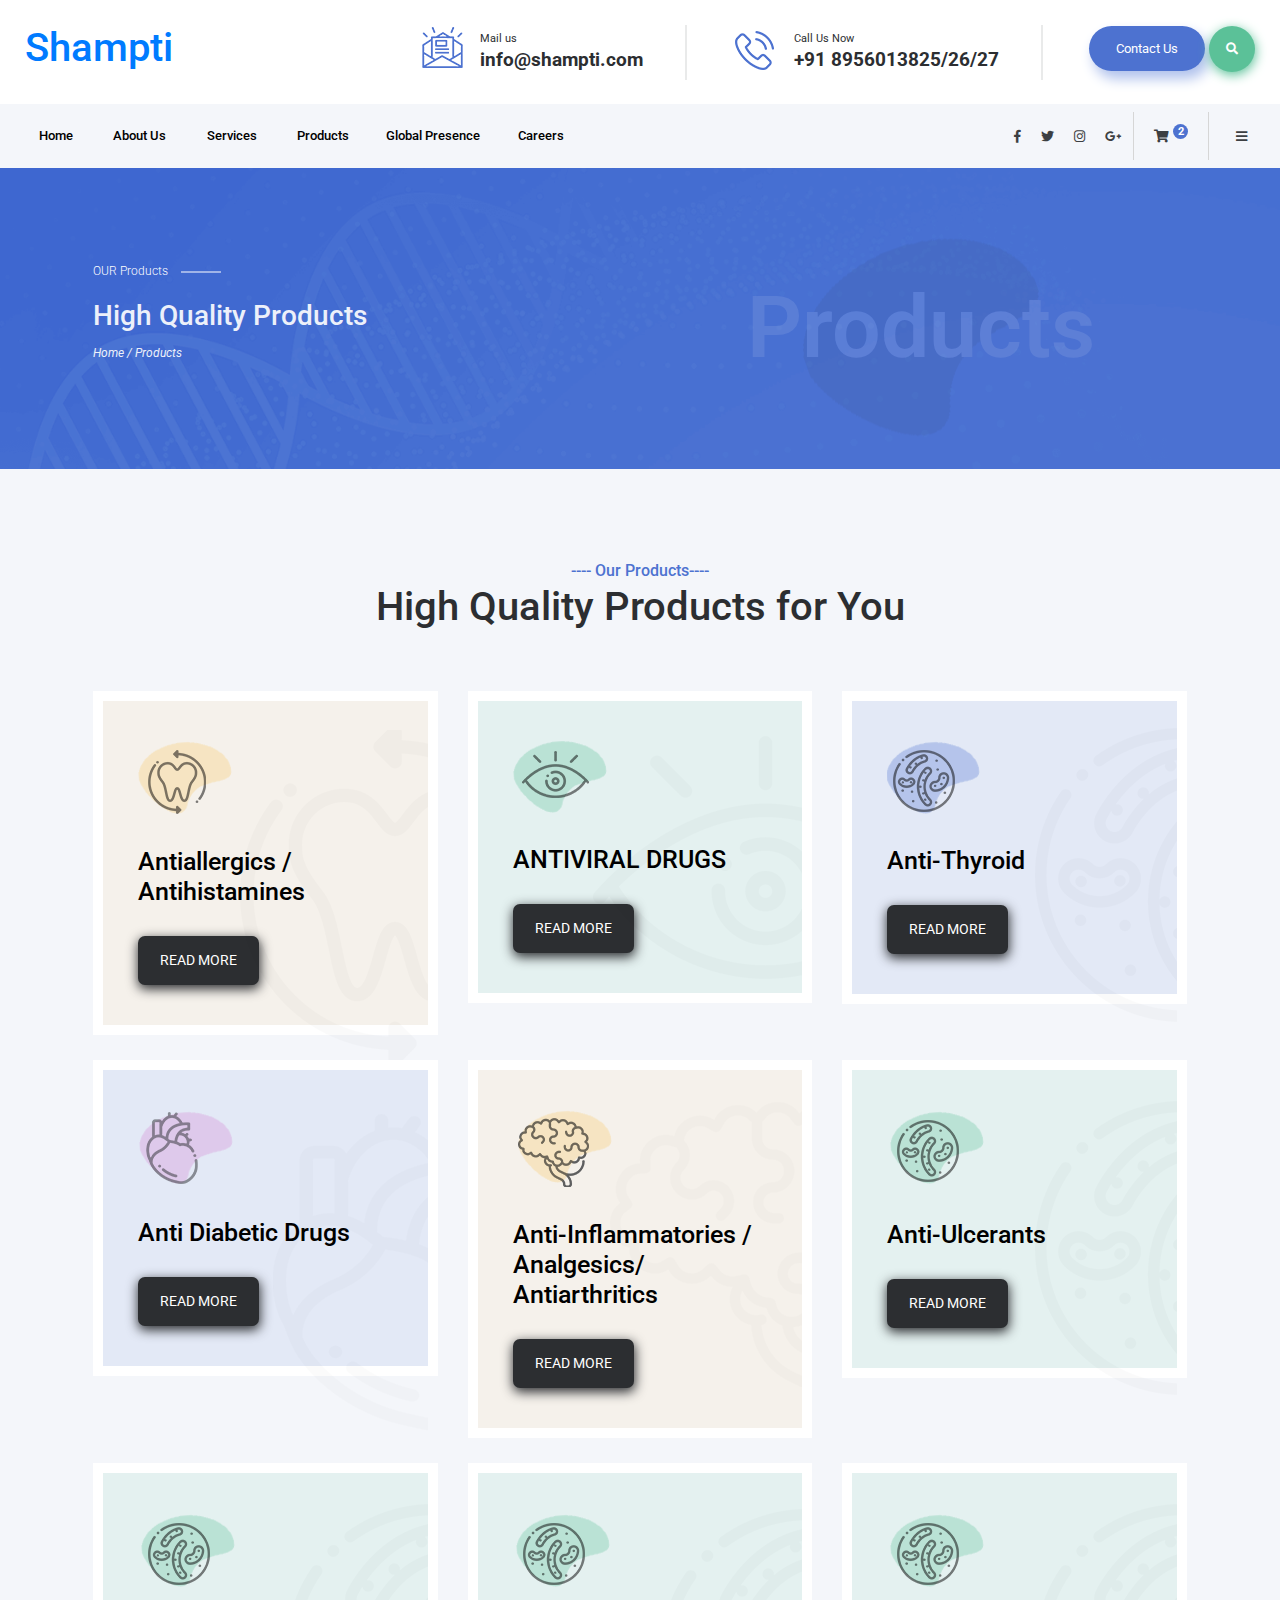
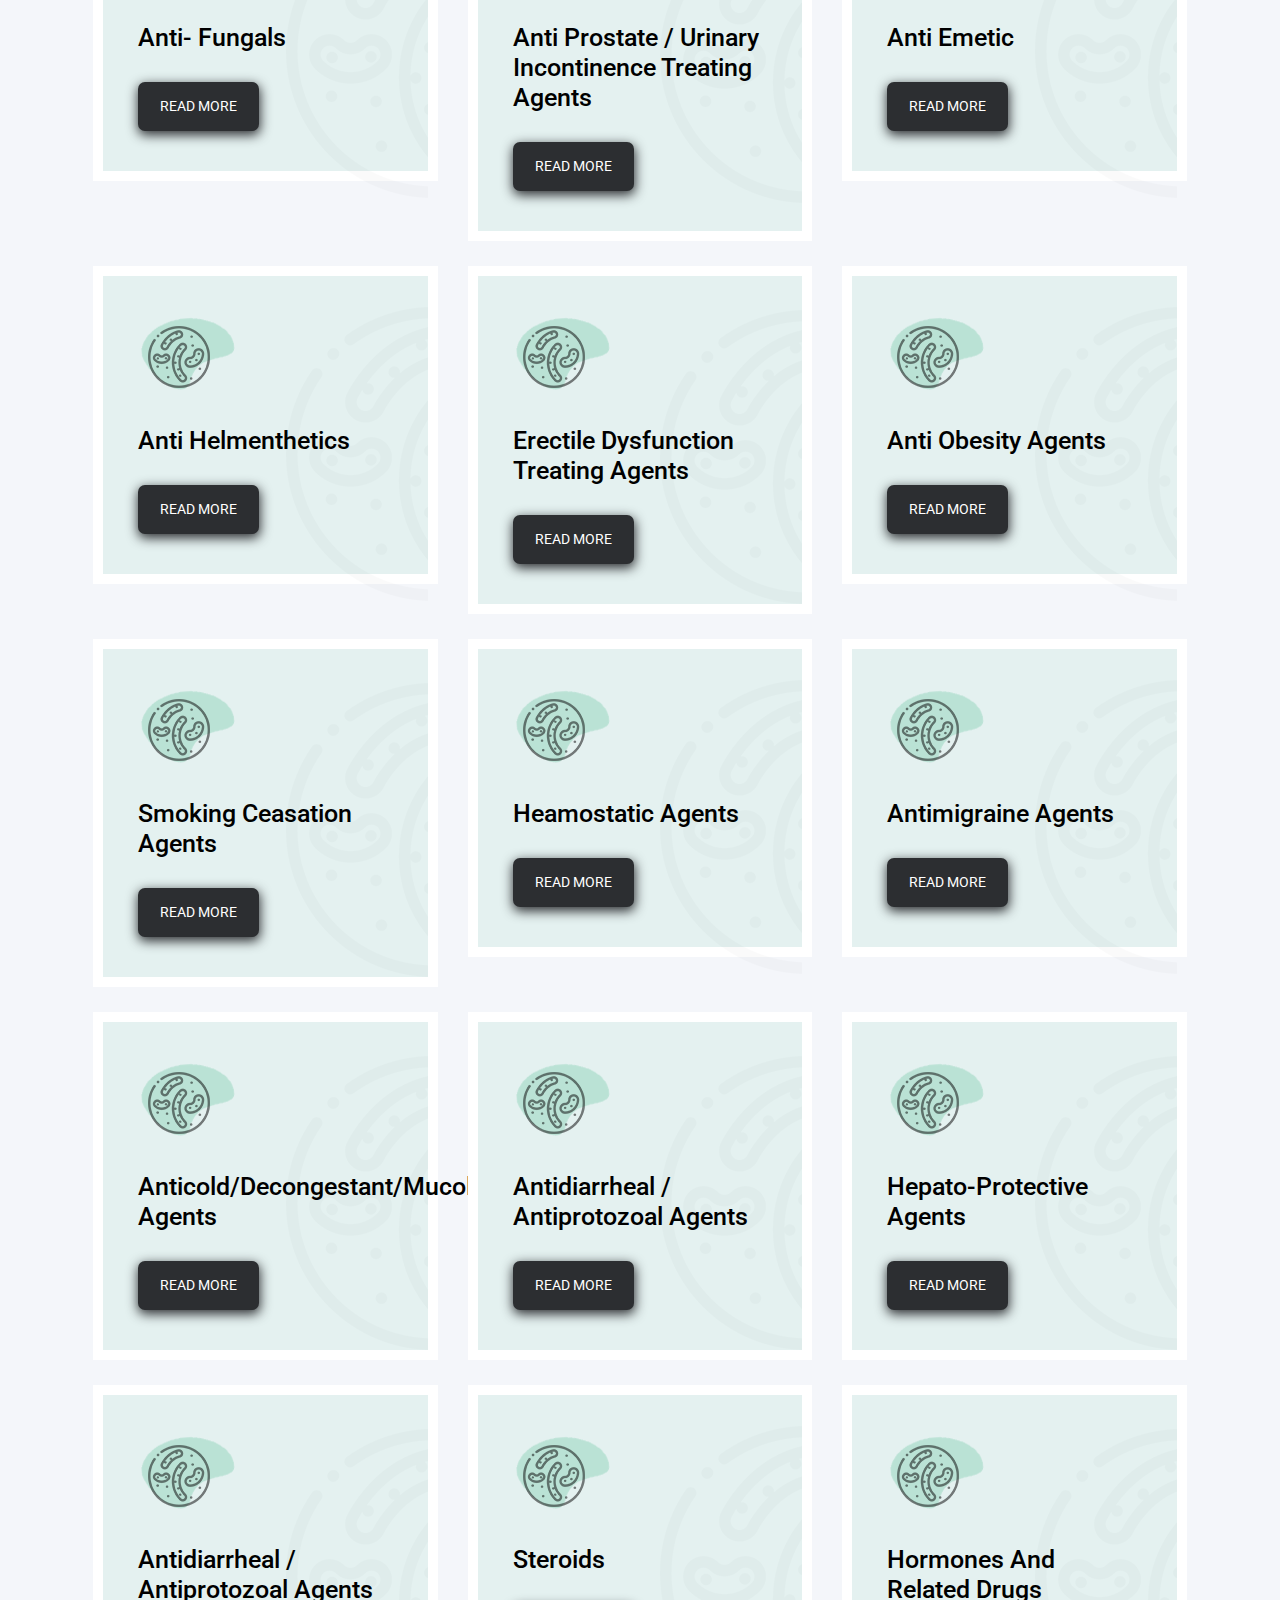
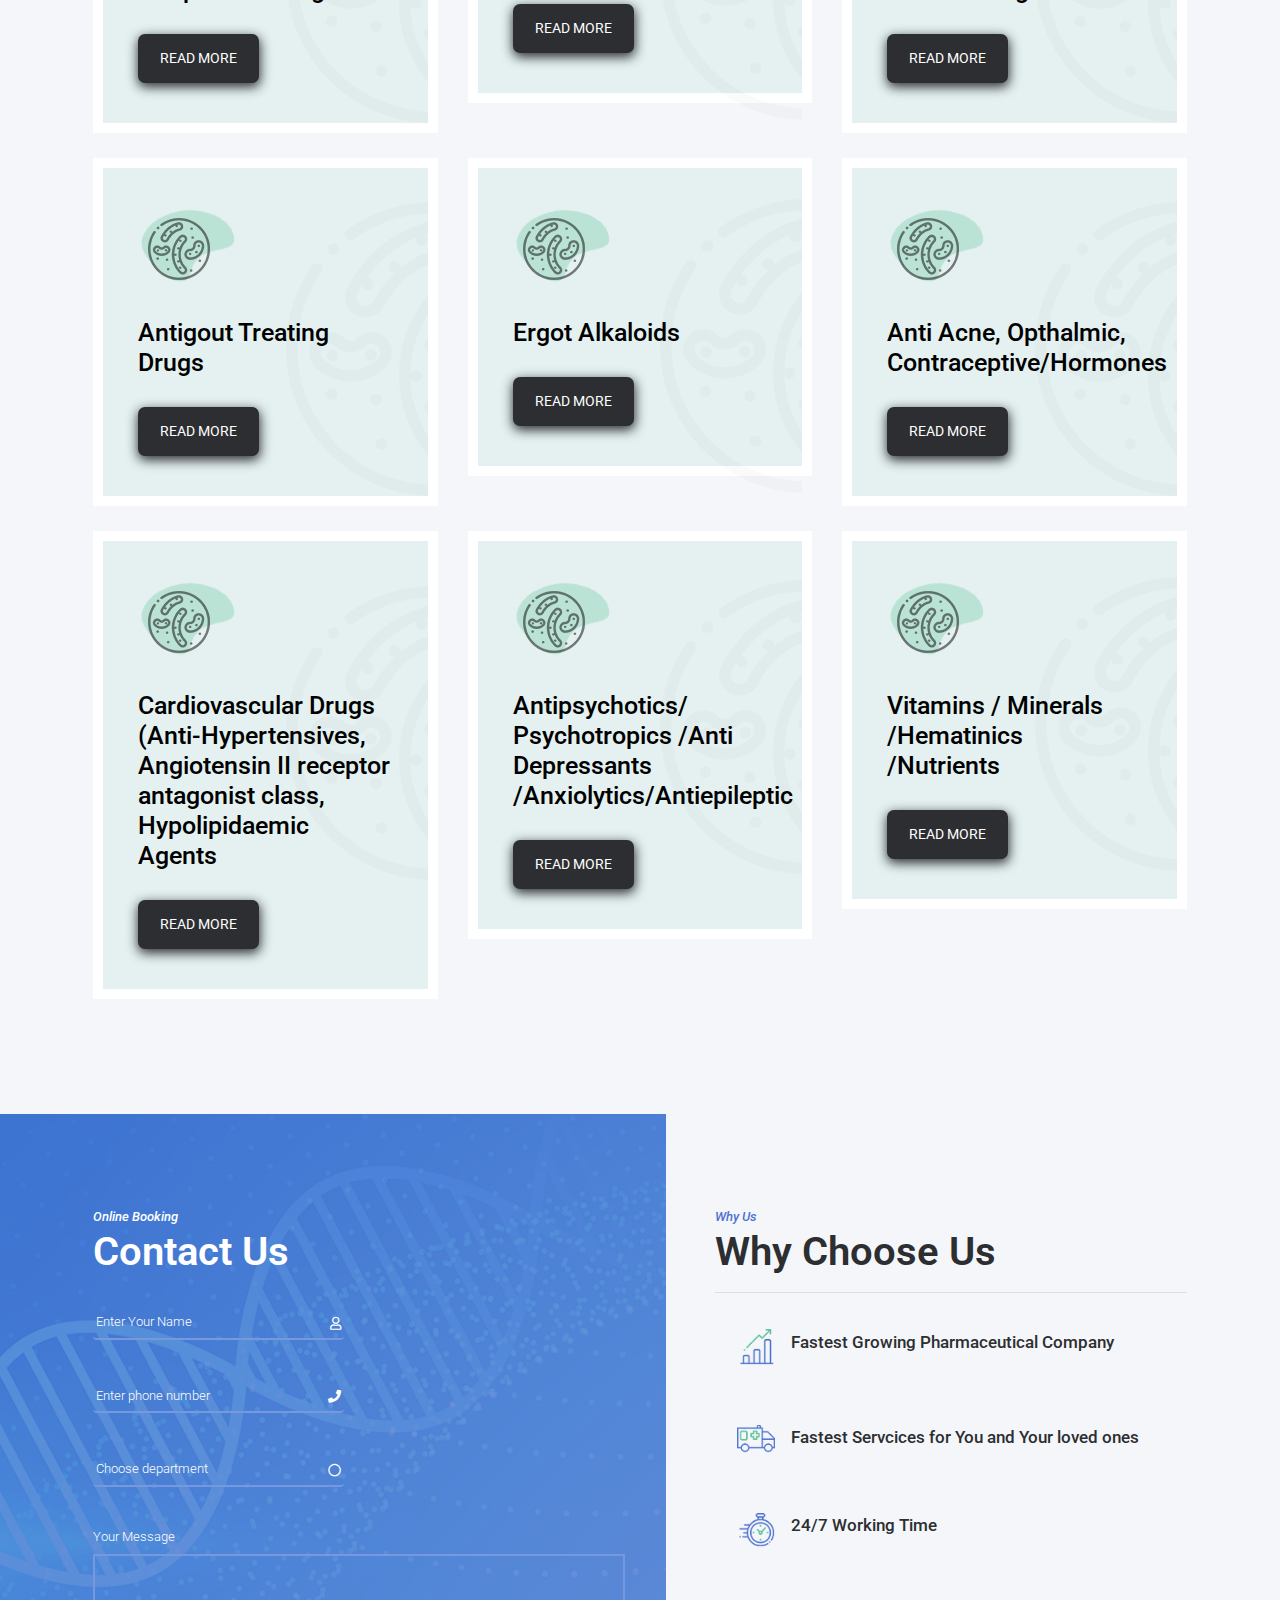
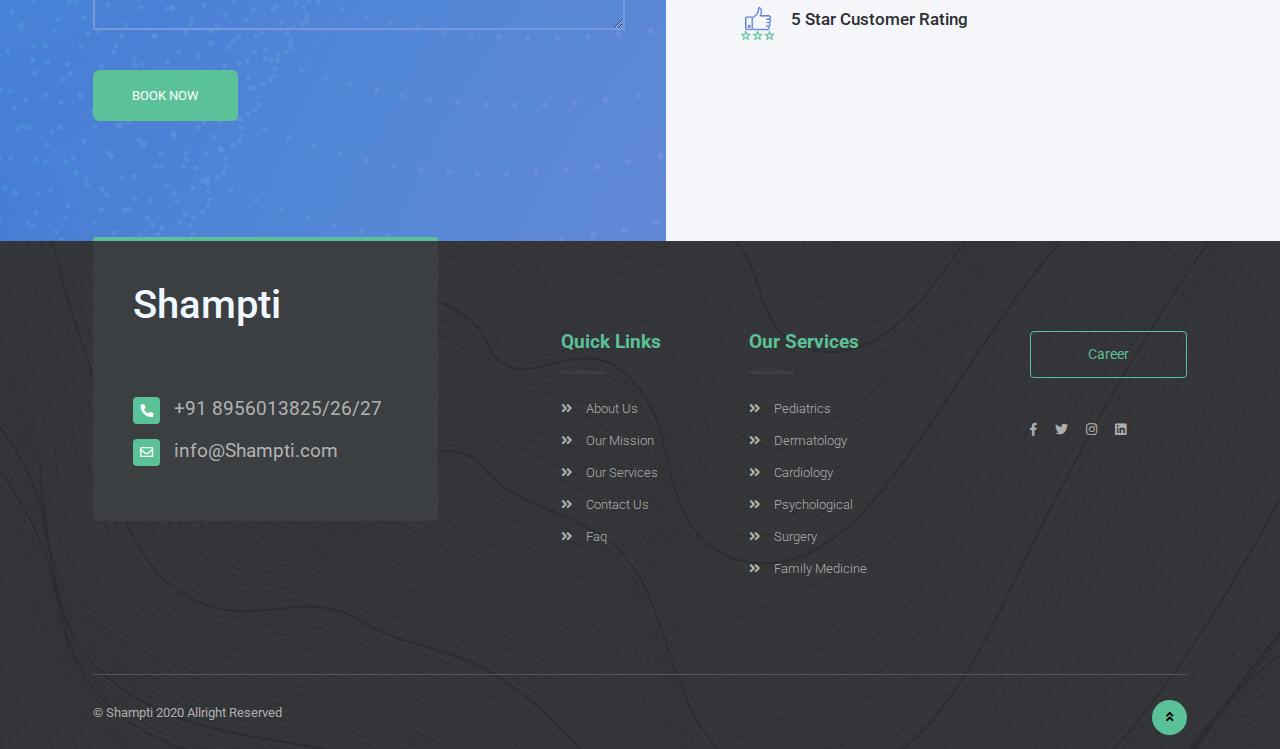
==== products.html @ 112d7903 "Second commit" ====
<!doctype html>
<html lang="zxx">

<head>
    <!-- Required meta tags -->
    <meta charset="utf-8">
    <meta name="viewport" content="width=device-width, initial-scale=1, shrink-to-fit=no">
    <!-- Bootstrap CSS -->
    <link rel="stylesheet" href="css/bootstrap.min.css">
    <!-- Google fonts -->
    <link href="https://fonts.googleapis.com/css?family=Roboto:300,400,500,700,900&display=swap" rel="stylesheet">
    <!-- Font Awesome CSS -->
    <link rel="stylesheet" href="css/all.css">
    <!-- Slick Slider CSS -->
    <link rel="stylesheet" href="css/slick.css">
    <link rel="stylesheet" href="css/slick-theme.css">
    <!-- Style CSS -->
    <link rel="stylesheet" href="css/style.css">
    <title>Doctors</title>
</head>

<body>
    <!--==================== Header ====================-->
    <!-- top bar -->
     <!-- top bar -->
     <section>
        <div class="container">
            <div class="row">
                <div class="col-md-12">
                    <div class="top-bar">
                        <div class="row">
                            <div class="col-lg-3 col-md-12">
                              <h2>  <a href="">Shampti</a> </h2>
                                <!-- <a class="navbar-brand" href="index.html"><img src="images/logo.png" alt="Shampti"></a> -->
                            </div>
                            <div class="col-md-9 d-flex align-items-end">
                                <ul class="ml-auto">
                                    <li>
                                        <img src="images/mail-icon.png" alt="#">
                                        <div>
                                            <span>Mail us</span>
                                            <h4>info@shampti.com</h4>
                                        </div>
                                    </li>
                                    <li>
                                        <img src="images/call-icon.png" alt="#">
                                        <div>
                                            <span>Call Us Now</span>
                                            <h4>+91 8956013825/26/27</h4>
                                        </div>
                                    </li>
                                    <li class="appointment-btn">
                                        <a href="appointment.html" class="btn btn-primary">Contact Us</a>
                                        <i class="fas fa-search"></i>
                                    </li>
                                </ul>
                            </div>
                        </div>
                    </div>
                </div>
            </div>
        </div>
    </section>
    <!--//End top bar -->
    <div class="light nav-big">
        <div class="container">
            <div class="row">
                <div class="col-md-12">
                    <!-- Nav menu -->
                    <nav class="navbar navbar-expand-lg navbar-light">
                        <button class="navbar-toggler" type="button" data-toggle="collapse" data-target="#navbarSupportedContent" aria-controls="navbarSupportedContent" aria-expanded="false" aria-label="Toggle navigation">
                            <span class="navbar-toggler-icon"></span>
                        </button>
                        <div class="collapse navbar-collapse" id="navbarSupportedContent">
                            <ul class="navbar-nav mr-auto nav-sub">
                                <li class="nav-item dropdown">
                                    <a class="nav-link dropdown-toggle" href="index.html" id="navbarDropdown1"> Home </a>
                                </li>
                                <li class="nav-item dropdown">
                                    <a class="nav-link dropdown-toggle" href="about.html" id="navbarDropdown1"> About Us </a>
                                </li>
                                <li class="nav-item dropdown">
                                    <a class="nav-link dropdown-toggle" href="services.html" id="navbarDropdown1"> Services </a>
                                </li>

                                <li class="nav-item dropdown">
                                    <a class="nav-link dropdown-toggle" href="products.html" id="navbarDropdown1"> Products</a>
                                </li>

                                <li class="nav-item dropdown">
                                    <a class="nav-link dropdown-toggle" href="Global.html" id="navbarDropdown1"> Global Presence</a>
                                </li>
                                <li class="nav-item dropdown">
                                    <a class="nav-link dropdown-toggle" href="Career.html" id="navbarDropdown1"> Careers</a>
                                </li>
                            </ul>
                            <ul class="nav-icon-wrap">
                                <li class="nav-item">
                                    <a class="nav-link" href="#"><i class="fab fa-facebook-f"></i></a>
                                </li>
                                <li class="nav-item">
                                    <a class="nav-link" href="#"><i class="fab fa-twitter"></i></a>
                                </li>
                                <li class="nav-item">
                                    <a class="nav-link" href="#"><i class="fab fa-instagram"></i></a>
                                </li>
                                <li class="nav-item">
                                    <a class="nav-link" href="#"><i class="fab fa-google-plus-g"></i></a>
                                </li>
                                <li class="nav-item cart-seperate">
                                    <a class="nav-link" href="#"><i class="fas fa-shopping-cart fa-top-search"></i> <span>2</span></a>
                                </li>
                                <li class="nav-item">
                                    <a class="nav-link" href="#"><i class="fas fa-bars"></i></a>
                                </li>
                            </ul>
                        </div>
                    </nav>
                    <!--//End Nav menu -->
                </div>
            </div>
        </div>
    </div>
    <!-- Sub header -->
    <section class="space sub-header">
        <div class="container container-custom">
            <div class="row">
                <div class="col-md-6">
                    <div class="sub-header_content">
                        <p>OUR Products</p>
                        <h3>High Quality Products <br></h3>
                        <span><i>Home / Products</i></span>
                    </div>
                </div>
                <div class="col-md-6">
                    <div class="sub-header_main">
                        <h2>Products</h2>
                    </div>
                </div>
            </div>
        </div>
    </section>
    <!--//End Sub header -->
    <!--//End Header -->
    <!--==================== Pricing ====================-->
    <section class="space light">
        <div class="container container-custom">
            <div class="row">
                <div class="col-md-12">
                    <div class="sub-title_center">
                        <span>---- Our Products----</span>
                        <h2>High Quality Products for You</h2>
                    </div>
                </div>
            </div>
            <div class="row">
                <div class="col-md-4">
                    <div class="service-block yellow">
                        <img src="images/service-icon1.png" alt="#">
                        <h3>Antiallergics / Antihistamines</h3>
                        <!-- <p>Lorem ipsum dolor sit amet, consectetur adipisicing elit, sed do eius mod tempor incididunt ut labore </p> -->
                        <a href="#" class="btn btn-dark">READ MORE</a>
                        <div class="service-bg-icon">
                            <img src="images/services-bg1.png" class="img-fluid" alt="#">
                        </div>
                    </div>
                </div>
                <div class="col-md-4">
                    <div class="service-block green">
                        <img src="images/service-icon2.png" alt="#">
                        <h3>ANTIVIRAL DRUGS</h3>
                        <!-- <p>Lorem ipsum dolor sit amet, consectetur adipisicing elit, sed do eius mod tempor incididunt ut labore </p> -->
                        <a href="#" class="btn btn-dark">READ MORE</a>
                        <div class="service-bg-icon">
                            <img src="images/services-bg2.png" class="img-fluid" alt="#">
                        </div>
                    </div>
                </div>
                <div class="col-md-4">
                    <div class="service-block blue">
                        <img src="images/service-icon3.png" alt="#">
                        <h3>Anti-Thyroid</h3>
                       <!-- <p>Lorem ipsum dolor sit amet, consectetur adipisicing elit, sed do eius mod tempor incididunt ut labore </p> -->
                        <a href="#" class="btn btn-dark">READ MORE</a>
                        <div class="service-bg-icon">
                            <img src="images/services-bg3.png" class="img-fluid" alt="#">
                        </div>
                    </div>
                </div>
            </div>
            <div class="row">
                <div class="col-md-4">
                    <div class="service-block blue">
                        <img src="images/service-icon4.png" alt="#">
                        <h3>Anti Diabetic Drugs</h3>
                        <!-- <p>Lorem ipsum dolor sit amet, consectetur adipisicing elit, sed do eius mod tempor incididunt ut labore </p> -->
                        <a href="#" class="btn btn-dark">READ MORE</a>
                        <div class="service-bg-icon">
                            <img src="images/services-bg4.png" class="img-fluid" alt="#">
                        </div>
                    </div>
                </div>
                <div class="col-md-4">
                    <div class="service-block yellow">
                        <img src="images/service-icon5.png" alt="#">
                        <h3>Anti-Inflammatories / Analgesics/ Antiarthritics</h3>
                        <!-- <p>Lorem ipsum dolor sit amet, consectetur adipisicing elit, sed do eius mod tempor incididunt ut labore </p> -->
                        <a href="#" class="btn btn-dark">READ MORE</a>
                        <div class="service-bg-icon">
                            <img src="images/services-bg5.png" class="img-fluid" alt="#">
                        </div>
                    </div>
                </div>
                <div class="col-md-4">
                    <div class="service-block green">
                        <img src="images/service-icon6.png" alt="#">
                        <h3>Anti-Ulcerants</h3>
                        <!-- <p>Lorem ipsum dolor sit amet, consectetur adipisicing elit, sed do eius mod tempor incididunt ut labore </p> -->
                        <a href="#" class="btn btn-dark">READ MORE</a>
                        <div class="service-bg-icon">
                            <img src="images/services-bg6.png" class="img-fluid" alt="#">
                        </div>
                    </div>
                </div>


               

                <div class="col-md-4">
                    <div class="service-block green">
                        <img src="images/service-icon6.png" alt="#">
                        <h3>Anti- Fungals</h3>
                        <!-- <p>Lorem ipsum dolor sit amet, consectetur adipisicing elit, sed do eius mod tempor incididunt ut labore </p> -->
                        <a href="#" class="btn btn-dark">READ MORE</a>
                        <div class="service-bg-icon">
                            <img src="images/services-bg6.png" class="img-fluid" alt="#">
                        </div>
                    </div>
                </div>


                <div class="col-md-4">
                    <div class="service-block green">
                        <img src="images/service-icon6.png" alt="#">
                        <h3>Anti Prostate / Urinary Incontinence Treating Agents</h3>
                        <!-- <p>Lorem ipsum dolor sit amet, consectetur adipisicing elit, sed do eius mod tempor incididunt ut labore </p> -->
                        <a href="#" class="btn btn-dark">READ MORE</a>
                        <div class="service-bg-icon">
                            <img src="images/services-bg6.png" class="img-fluid" alt="#">
                        </div>
                    </div>
                </div>

                <div class="col-md-4">
                    <div class="service-block green">
                        <img src="images/service-icon6.png" alt="#">
                        <h3>Anti Emetic</h3>
                        <!-- <p>Lorem ipsum dolor sit amet, consectetur adipisicing elit, sed do eius mod tempor incididunt ut labore </p> -->
                        <a href="#" class="btn btn-dark">READ MORE</a>
                        <div class="service-bg-icon">
                            <img src="images/services-bg6.png" class="img-fluid" alt="#">
                        </div>
                    </div>
                </div>



                <div class="col-md-4">
                    <div class="service-block green">
                        <img src="images/service-icon6.png" alt="#">
                        <h3>Anti Helmenthetics</h3>
                        <!-- <p>Lorem ipsum dolor sit amet, consectetur adipisicing elit, sed do eius mod tempor incididunt ut labore </p> -->
                        <a href="#" class="btn btn-dark">READ MORE</a>
                        <div class="service-bg-icon">
                            <img src="images/services-bg6.png" class="img-fluid" alt="#">
                        </div>
                    </div>
                </div>


                <div class="col-md-4">
                    <div class="service-block green">
                        <img src="images/service-icon6.png" alt="#">
                        <h3>Erectile Dysfunction Treating Agents</h3>
                        <!-- <p>Lorem ipsum dolor sit amet, consectetur adipisicing elit, sed do eius mod tempor incididunt ut labore </p> -->
                        <a href="#" class="btn btn-dark">READ MORE</a>
                        <div class="service-bg-icon">
                            <img src="images/services-bg6.png" class="img-fluid" alt="#">
                        </div>
                    </div>
                </div>


                <div class="col-md-4">
                    <div class="service-block green">
                        <img src="images/service-icon6.png" alt="#">
                        <h3>Anti Obesity Agents</h3>
                        <!-- <p>Lorem ipsum dolor sit amet, consectetur adipisicing elit, sed do eius mod tempor incididunt ut labore </p> -->
                        <a href="#" class="btn btn-dark">READ MORE</a>
                        <div class="service-bg-icon">
                            <img src="images/services-bg6.png" class="img-fluid" alt="#">
                        </div>
                    </div>
                </div>


                <div class="col-md-4">
                    <div class="service-block green">
                        <img src="images/service-icon6.png" alt="#">
                        <h3>Smoking Ceasation Agents</h3>
                        <!-- <p>Lorem ipsum dolor sit amet, consectetur adipisicing elit, sed do eius mod tempor incididunt ut labore </p> -->
                        <a href="#" class="btn btn-dark">READ MORE</a>
                        <div class="service-bg-icon">
                            <img src="images/services-bg6.png" class="img-fluid" alt="#">
                        </div>
                    </div>
                </div>


                <div class="col-md-4">
                    <div class="service-block green">
                        <img src="images/service-icon6.png" alt="#">
                        <h3>Heamostatic Agents</h3>
                        <!-- <p>Lorem ipsum dolor sit amet, consectetur adipisicing elit, sed do eius mod tempor incididunt ut labore </p> -->
                        <a href="#" class="btn btn-dark">READ MORE</a>
                        <div class="service-bg-icon">
                            <img src="images/services-bg6.png" class="img-fluid" alt="#">
                        </div>
                    </div>
                </div>

                <div class="col-md-4">
                    <div class="service-block green">
                        <img src="images/service-icon6.png" alt="#">
                        <h3>Antimigraine Agents</h3>
                        <!-- <p>Lorem ipsum dolor sit amet, consectetur adipisicing elit, sed do eius mod tempor incididunt ut labore </p> -->
                        <a href="#" class="btn btn-dark">READ MORE</a>
                        <div class="service-bg-icon">
                            <img src="images/services-bg6.png" class="img-fluid" alt="#">
                        </div>
                    </div>
                </div>



                <div class="col-md-4">
                    <div class="service-block green">
                        <img src="images/service-icon6.png" alt="#">
                        <h3>Anticold/Decongestant/Mucolytic Agents
                        </h3>
                        <!-- <p>Lorem ipsum dolor sit amet, consectetur adipisicing elit, sed do eius mod tempor incididunt ut labore </p> -->
                        <a href="#" class="btn btn-dark">READ MORE</a>
                        <div class="service-bg-icon">
                            <img src="images/services-bg6.png" class="img-fluid" alt="#">
                        </div>
                    </div>
                </div>


                <div class="col-md-4">
                    <div class="service-block green">
                        <img src="images/service-icon6.png" alt="#">
                        <h3>Antidiarrheal / Antiprotozoal Agents</h3>
                        <!-- <p>Lorem ipsum dolor sit amet, consectetur adipisicing elit, sed do eius mod tempor incididunt ut labore </p> -->
                        <a href="#" class="btn btn-dark">READ MORE</a>
                        <div class="service-bg-icon">
                            <img src="images/services-bg6.png" class="img-fluid" alt="#">
                        </div>
                    </div>
                </div>

                <div class="col-md-4">
                    <div class="service-block green">
                        <img src="images/service-icon6.png" alt="#">
                        <h3>Hepato-Protective Agents</h3>
                        <!-- <p>Lorem ipsum dolor sit amet, consectetur adipisicing elit, sed do eius mod tempor incididunt ut labore </p> -->
                        <a href="#" class="btn btn-dark">READ MORE</a>
                        <div class="service-bg-icon">
                            <img src="images/services-bg6.png" class="img-fluid" alt="#">
                        </div>
                    </div>
                </div>


                <div class="col-md-4">
                    <div class="service-block green">
                        <img src="images/service-icon6.png" alt="#">
                        <h3>Antidiarrheal / Antiprotozoal Agents</h3>
                        <!-- <p>Lorem ipsum dolor sit amet, consectetur adipisicing elit, sed do eius mod tempor incididunt ut labore </p> -->
                        <a href="#" class="btn btn-dark">READ MORE</a>
                        <div class="service-bg-icon">
                            <img src="images/services-bg6.png" class="img-fluid" alt="#">
                        </div>
                    </div>
                </div>


                <div class="col-md-4">
                    <div class="service-block green">
                        <img src="images/service-icon6.png" alt="#">
                        <h3>Steroids</h3>
                        <!-- <p>Lorem ipsum dolor sit amet, consectetur adipisicing elit, sed do eius mod tempor incididunt ut labore </p> -->
                        <a href="#" class="btn btn-dark">READ MORE</a>
                        <div class="service-bg-icon">
                            <img src="images/services-bg6.png" class="img-fluid" alt="#">
                        </div>
                    </div>
                </div>

                <div class="col-md-4">
                    <div class="service-block green">
                        <img src="images/service-icon6.png" alt="#">
                        <h3>Hormones And Related Drugs</h3>
                        <!-- <p>Lorem ipsum dolor sit amet, consectetur adipisicing elit, sed do eius mod tempor incididunt ut labore </p> -->
                        <a href="#" class="btn btn-dark">READ MORE</a>
                        <div class="service-bg-icon">
                            <img src="images/services-bg6.png" class="img-fluid" alt="#">
                        </div>
                    </div>
                </div>

                <div class="col-md-4">
                    <div class="service-block green">
                        <img src="images/service-icon6.png" alt="#">
                        <h3>Antigout Treating Drugs</h3>
                        <!-- <p>Lorem ipsum dolor sit amet, consectetur adipisicing elit, sed do eius mod tempor incididunt ut labore </p> -->
                        <a href="#" class="btn btn-dark">READ MORE</a>
                        <div class="service-bg-icon">
                            <img src="images/services-bg6.png" class="img-fluid" alt="#">
                        </div>
                    </div>
                </div>

                <div class="col-md-4">
                    <div class="service-block green">
                        <img src="images/service-icon6.png" alt="#">
                        <h3>Ergot Alkaloids</h3>
                        <!-- <p>Lorem ipsum dolor sit amet, consectetur adipisicing elit, sed do eius mod tempor incididunt ut labore </p> -->
                        <a href="#" class="btn btn-dark">READ MORE</a>
                        <div class="service-bg-icon">
                            <img src="images/services-bg6.png" class="img-fluid" alt="#">
                        </div>
                    </div>
                </div>

                <div class="col-md-4">
                    <div class="service-block green">
                        <img src="images/service-icon6.png" alt="#">
                        <h3>Anti Acne, Opthalmic, Contraceptive/Hormones</h3>
                        <!-- <p>Lorem ipsum dolor sit amet, consectetur adipisicing elit, sed do eius mod tempor incididunt ut labore </p> -->
                        <a href="#" class="btn btn-dark">READ MORE</a>
                        <div class="service-bg-icon">
                            <img src="images/services-bg6.png" class="img-fluid" alt="#">
                        </div>
                    </div>
                </div>

                
                <div class="col-md-4">
                    <div class="service-block green">
                        <img src="images/service-icon6.png" alt="#">
                        <h3>Cardiovascular Drugs (Anti-Hypertensives, Angiotensin II receptor antagonist class, Hypolipidaemic Agents</h3>
                        <!-- <p>Lorem ipsum dolor sit amet, consectetur adipisicing elit, sed do eius mod tempor incididunt ut labore </p> -->
                        <a href="#" class="btn btn-dark">READ MORE</a>
                        <div class="service-bg-icon">
                            <img src="images/services-bg6.png" class="img-fluid" alt="#">
                        </div>
                    </div>
                </div>

                
                <div class="col-md-4">
                    <div class="service-block green">
                        <img src="images/service-icon6.png" alt="#">
                        <h3>Antipsychotics/ Psychotropics /Anti Depressants /Anxiolytics/Antiepileptic</h3>
                        <!-- <p>Lorem ipsum dolor sit amet, consectetur adipisicing elit, sed do eius mod tempor incididunt ut labore </p> -->
                        <a href="#" class="btn btn-dark">READ MORE</a>
                        <div class="service-bg-icon">
                            <img src="images/services-bg6.png" class="img-fluid" alt="#">
                        </div>
                    </div>
                </div>

                <div class="col-md-4">
                    <div class="service-block green" style="">
                        <img src="images/service-icon6.png" alt="#">
                        <h3>Vitamins / Minerals /Hematinics /Nutrients</h3>
                        <!-- <p>Lorem ipsum dolor sit amet, consectetur adipisicing elit, sed do eius mod tempor incididunt ut labore </p> -->
                        <a href="#" class="btn btn-dark">READ MORE</a>
                        <div class="service-bg-icon">
                            <img src="images/services-bg6.png" class="img-fluid" alt="#">
                        </div>
                    </div>
                </div>


            </div>
        </div>
    </section>
    <!--//End Pricing -->
    <!--==================== Appointment ====================-->
    <section class="space background-bg4">
        <div class="container container-custom">
            <div class="row">
                <div class="col-md-12 col-lg-6">
                    <div class="appointment-form_wrap">
                        <div class="heading-style1">
                            <span>Online Booking</span>
                            <h2> Contact Us</h2>
                        </div>
                        <form action="#">
                            <div class="row">
                                <div class="col-md-6">
                                    <div class="form-group form-group-cutom">
                                        <input type="email" class="form-control form-custom" placeholder="Enter Your Name">
                                        <i class="far fa-user"></i>
                                    </div>
                                </div>
                               
                            </div>
                            <div class="row">
                                <div class="col-md-6">
                                    <div class="form-group form-group-cutom">
                                        <input type="number" class="form-control form-custom" placeholder="Enter phone number">
                                        <i class="fas fa-phone"></i>
                                    </div>
                                </div>
                               
                            </div>
                            <div class="row">
                                <div class="col-md-6">
                                    <div class="form-group form-group-cutom">
                                        <input type="text" class="form-control form-custom" placeholder="Choose department">
                                        <i class="far fa-circle"></i>
                                    </div>
                                </div>
                                
                            </div>
                            <div class="row">
                                <div class="col-md-12">
                                    <div class="form-group form-group-cutom">
                                        <label for="exampleFormControlTextarea1">Your Message</label>
                                        <textarea class="form-control" id="exampleFormControlTextarea1" rows="3"></textarea>
                                    </div>
                                </div>
                            </div>
                            <div class="row">
                                <div class="col-md-12">
                                    <a href="#" class="btn btn-success">BOOK NOW</a>
                                </div>
                            </div>
                        </form>
                    </div>
                </div>
                <div class="col-md-12 col-lg-6">
                    <div class="why-choose_block">
                        <div class="heading-style1 mb-0">
                            <span>Why Us</span>
                            <h2>Why Choose Us</h2>
                            <!-- <p>Lorem ipsum dolor sit amet, consectetur adipisicing <br> elit, sed do eius mod tempor inc ididuntut</p> -->
                            <hr>
                        </div>
                        <div class="whychoose-wrap">
                            <img src="images/icon1.png" alt="#">
                            <div class="whychoose-text_block">
                                <h4>Fastest Growing Pharmaceutical Company</h4>
                                <!-- <p>Excepteur sint occaecat cupidatat non proident, su</p> -->
                            </div>
                        </div>
                        <div class="whychoose-wrap">
                            <img src="images/icon2.png" alt="#">
                            <div class="whychoose-text_block">
                                <h4>Fastest Servcices for You and Your loved ones</h4>
                                <!-- <p>Ut enim ad minim veniam, quis nostrud exercitati</p> -->
                            </div>
                        </div>
                        <div class="whychoose-wrap">
                            <img src="images/icon3.png" alt="#">
                            <div class="whychoose-text_block">
                                <h4>24/7 Working Time</h4>
                                <!-- <p>Duis aute irure dolor in repr ehenderit in voluptate.</p> -->
                            </div>
                        </div>
                        <div class="whychoose-wrap mb-0">
                            <img src="images/icon4.png" alt="#">
                            <div class="whychoose-text_block">
                                <h4>5 Star Customer Rating </h4>
                                <!-- <p>Excepteur sint occaecat cupidatat non proident,</p> -->
                            </div>
                        </div>
                    </div>
                </div>
            </div>
        </div>
    </section>
    <!--//End Appointment -->
    <!--==================== Pricing ====================-->
   
    <!--//End Pricing -->
    <!--==================== Testimonial Style 2 ====================-->
    
    <!--//End Testimonial Style 2 -->
     <!--==================== Counter ====================-->
     
    <!--//End Counter -->
    <!--==================== Footer ====================-->
    <footer>
        <div class="container container-custom">
            <div class="row">
                <div class="col-sm-12 col-md-12 col-lg-4">
                    <div class="foot-contact-block">
                        <h2 style="color: aliceblue; padding-bottom: 60px;">Shampti</h2>
                       
                        <a href="tel:31234567890">
                            <h4><i class="fas fa-phone"></i>+91 8956013825/26/27</h4>
                        </a>
                        <a href="mailto:info@Shampti.com">
                            <h4><i class="far fa-envelope"></i>info@Shampti.com</h4>
                        </a>
                    </div>
                </div>
                <div class="col-sm-6 col-md-4 col-lg-2 offset-lg-1">
                    <div class="foot-link-box">
                        <h4>Quick Links</h4>
                        <ul>
                            <li>
                                <a href="#"><i class="fas fa-angle-double-right"></i>About Us</a>
                            </li>
                            <li>
                                <a href="#"><i class="fas fa-angle-double-right"></i>Our Mission</a>
                            </li>
                            <li>
                                <a href="#"><i class="fas fa-angle-double-right"></i>Our Services</a>
                            </li>
                            
                            <li>
                                <a href="#"><i class="fas fa-angle-double-right"></i>Contact Us</a>
                            </li>
                            <li>
                                <a href="#"><i class="fas fa-angle-double-right"></i>Faq</a>
                            </li>
                        </ul>
                    </div>
                </div>
                <div class="col-sm-6 col-md-4 col-lg-2">
                    <div class="foot-link-box">
                        <h4>Our Services</h4>
                        <ul>
                            <li>
                                <a href="#"><i class="fas fa-angle-double-right"></i>Pediatrics</a>
                            </li>
                            <li>
                                <a href="#"><i class="fas fa-angle-double-right"></i>Dermatology</a>
                            </li>
                            <li>
                                <a href="#"><i class="fas fa-angle-double-right"></i>Cardiology</a>
                            </li>
                            <li>
                                <a href="#"><i class="fas fa-angle-double-right"></i>Psychological</a>
                            </li>
                            <li>
                                <a href="#"><i class="fas fa-angle-double-right"></i>Surgery</a>
                            </li>
                            <li>
                                <a href="#"><i class="fas fa-angle-double-right"></i>Family Medicine</a>
                            </li>
                        </ul>
                    </div>
                </div>
                <div class="col-md-4 col-lg-2 offset-lg-1">
                    <div class="foot-link-box footlink-box_btn">
                        
                        <a href="#" class="btn btn-outline-success">Career</a>
                       
                        <ul>
                            <li>
                                <a href="#"><i class="fab fa-facebook-f"></i></a>
                            </li>
                            <li>
                                <a href="#"><i class="fab fa-twitter"></i></a>
                            </li>
                            <li>
                                <a href="#"><i class="fab fa-instagram"></i></a>
                            </li>
                            <li>
                                <a href="#"><i class="fab fa-linkedin"></i></a>
                            </li>
                        </ul>
                    </div>
                </div>
            </div>
            <div class="row">
                <div class="col-md-12">
                    <div class="copyright">
                        <p>© Shampti 2020 Allright Reserved</p>
                        <a href="#" id="scroll"><i class="fas fa-angle-double-up"></i></a>
                    </div>
                </div>
            </div>
        </div>
    </footer>
    <!--//End Footer -->
    <!-- Optional JavaScript -->
    <!-- jQuery first, then Popper.js, then Bootstrap JS -->
    <script src="js/jquery-3.5.1.min.js"></script>
    <script src="js/popper.min.js"></script>
    <script src="js/bootstrap.min.js"></script>
    <!-- Slick Slider Js -->
    <script src="js/slick.min.js"></script>
    <!-- Script Js -->
    <script src="js/script.js"></script>
</body>

</html>
---- css/style.css ----
/*------------------------------------------------------------------
Theme Name: Medenin - Medical & Health Website Template
Version: 1.0
Author: @surjithctly
URL: https://themeforest.net/user/surjithctly/
-------------------------------------------------------------------*/
/*------------------------------------------------------------------
[TABLE OF CONTENTS]

    1. GLOBAL STYLES
    2. HOME PAGE
        a. OUR TEAM
        b. TESTIMONIALS
        c. FOOTER
    6. APPOINTMEMT
    7. DOCTORS
    8. BLOG
    9. PRICING
    10. SERVICE DETAILS


    -------------------------------------------------------------------*/
.dropdown-toggle::after {
  border-top: 0;
}

.navbar {
  padding: 0;
}
@media (min-width: 992px) {
  .navbar {
    padding: 0.5rem 0 !important;
  }
}

.appointment-btn-top {
  padding: 11px 32px !important;
}

.navbar-light .navbar-nav .nav-link {
  font-weight: 500;
  font-size: 13px;
  padding: 12px 22px;
  color: black;
}
@media (min-width: 992px) {
  .navbar-light .navbar-nav .nav-link {
    padding: 12px 14px;
  }
}
.navbar-light .navbar-nav .nav-link:hover {
  color: #4d72d0;
}

.navbar-expand-lg .navbar-nav .dropdown-menu {
  -webkit-box-shadow: 0px 3px 16px -11px rgba(0, 0, 0, 0.46);
          box-shadow: 0px 3px 16px -11px rgba(0, 0, 0, 0.46);
}

.nav-style-2 li a {
  padding: 0 22px 0 0 !important;
}

.nav-item a i {
  font-size: 8px;
  vertical-align: middle;
}

.nav-item a span {
  font-size: 11px;
  vertical-align: top;
  font-weight: 700;
  background: #4d72d0;
  color: #fff;
  padding: 0 5px;
  border-radius: 50%;
  width: 15px;
  height: 15px;
  display: inline-block;
}

.btn-light {
  background-color: #fdf2de;
  color: #f69e03;
  font-size: 14px;
  padding: 14px 20px;
  border-radius: 2px;
}
.btn-light:hover {
  background-color: #fdf2de;
  color: #f69e03;
  padding: 14px 20px;
  border-radius: 2px;
}

.btn-warning {
  background-color: #f1cc3f !important;
  border: none;
  border-width: 0px;
  border-color: transparent;
  border-radius: 0px;
  padding: 20px 30px;
  color: #fff;
  font-size: 15px;
  line-height: 1;
  text-transform: uppercase;
  font-weight: 600;
  -webkit-transition: all 0.2s ease-in-out;
  -o-transition: all 0.2s ease-in-out;
  transition: all 0.2s ease-in-out;
}

.btn-danger {
  border-radius: 0;
  padding: 15px 35px;
  background: rgba(245, 73, 131, 0.75);
  border: rgba(245, 73, 131, 0.75);
  -webkit-transition: 0.3s;
  -o-transition: 0.3s;
  transition: 0.3s;
  font-weight: 600;
  border: 2px solid transparent;
}
.btn-danger:hover {
  background: #fff;
  color: #10242b;
  border: 2px solid rgba(245, 73, 131, 0.75);
}

.btn-outline-primary {
  border: 2px solid #4d72d0;
  color: #4d72d0 !important;
  border-radius: 22px;
  padding: 10px 38px;
  font-size: 14px;
}
.btn-outline-primary:hover {
  background: #4d72d0;
  border-color: #4d72d0;
  color: #fff !important;
}

.btn-outline-success {
  border: 1px solid #5bc198;
  padding: 9px 7px;
  color: #5bc198;
}
@media (min-width: 768px) {
  .btn-outline-success {
    padding: 12px 24px;
  }
}
.btn-outline-success:hover {
  border: 1px solid #5bc198;
  color: #000;
  background: #5bc198;
}

.btn-primary {
  background-color: #4d72d0 !important;
  border: none !important;
  border-radius: 32px;
  padding: 13px 27px;
  color: #fff;
  font-weight: 400;
  -webkit-box-shadow: 4.5px 7.794px 13px 0px #afc1ec;
          box-shadow: 4.5px 7.794px 13px 0px #afc1ec;
  -webkit-transition: 0.3s;
  -o-transition: 0.3s;
  transition: 0.3s;
  font-size: 13px;
}
.btn-primary:hover {
  background: #3c5eb3 !important;
  border-color: #3c5eb3 !important;
}
.btn-primary:focus {
  -webkit-box-shadow: none !important;
          box-shadow: none !important;
}

.btn-success {
  background-color: #5bc198;
  border-radius: 0px;
  padding: 18px 38px;
  border-radius: 6px;
  color: #fff;
  font-size: 13px;
  line-height: 1;
  font-weight: 400;
  border-color: #5bc198;
  -webkit-transition: 0.3s;
  -o-transition: 0.3s;
  transition: 0.3s;
}
.btn-success:hover {
  border-color: #4aab84;
  background: #4aab84;
}
.btn-success:focus {
  -webkit-box-shadow: none !important;
          box-shadow: none !important;
}

.btn-success:not(:disabled):not(.disabled).active,
.btn-success:not(:disabled):not(.disabled):active,
.show > .btn-success.dropdown-toggle {
  background: #4aab84 !important;
  border-color: #4aab84 !important;
}

.btn-success:not(:disabled):not(.disabled).active:focus,
.btn-success:not(:disabled):not(.disabled):active:focus,
.show > .btn-success.dropdown-toggle:focus {
  -webkit-box-shadow: none;
          box-shadow: none;
}

.btn-dark {
  padding: 14px 22px;
  font-size: 14px;
  border-radius: 7px;
  background-color: #2c2e31;
  -webkit-box-shadow: 0.8px 3.094px 12px 0px #2c2e31;
          box-shadow: 0.8px 3.094px 12px 0px #2c2e31;
  border: transparent;
}
.btn-dark:focus {
  outline: none;
  -webkit-box-shadow: none !important;
          box-shadow: none !important;
}

.navbar-light .navbar-toggler {
  border: none;
  position: absolute;
  right: 0;
  top: 0;
  margin: -73px 0 0;
}

.nav-custome1 {
  margin: 0 0 0 !important;
}

.nav-custome {
  margin: -44px 0 0 !important;
}

.navbar-toggler:focus {
  border: none;
  outline: none;
}

.navbar-collapse {
  background: #fff;
}
@media (min-width: 992px) {
  .navbar-collapse {
    background: none !important;
  }
}

.input-group > .custom-select:not(:last-child),
.input-group > .form-control:not(:last-child) {
  border-radius: 0;
  padding: 24px 12px;
}

.input-group > .input-group-append > .btn {
  border-radius: 0;
  background: #4d72d0;
  border-color: #4d72d0;
  color: #fff;
}

.form-control {
  padding: 0 0.85rem;
}

textarea {
  padding: 8px 12px;
  border-radius: 0.25rem;
  border: 1px solid #ced4da;
}

@media (min-width: 991px) {
  .dropdown .dropdown-menu {
    display: block;
    visibility: hidden;
    opacity: 0;
    transition: all 0.2s ease;
    -moz-transition: all 0.2s ease;
    -webkit-transition: all 0.2s ease;
    -o-transition: all 0.2s ease;
    -ms-transition: all 0.2s ease;
    border: none;
    font-size: 15px;
    border-radius: 0;
    min-width: 12rem;
    -webkit-box-shadow: 0 0px 29px -26px rgba(0, 0, 0, 0.44);
            box-shadow: 0 0px 29px -26px rgba(0, 0, 0, 0.44);
    margin: 0;
  }

  .dropdown:hover > .dropdown-menu {
    visibility: visible;
    opacity: 1;
    top: 42px;
  }

  .dropdown-submenu:hover .dropdown-menu1 {
    visibility: visible;
    opacity: 1;
  }

  .navbar-toggleable-md .navbar-collapse {
    -webkit-box-pack: center;
        -ms-flex-pack: center;
            justify-content: center;
  }

  .navbar-toggleable-md .navbar-nav {
    -webkit-box-align: center;
        -ms-flex-align: center;
            align-items: center;
  }

  .dropdown-item {
    padding: 0.55rem 1.5rem;
    color: #3c3f42;
    font-size: 13px;
  }
  .dropdown-item:hover {
    background: none;
    color: #4d72d0;
  }
}
.dropdown-item {
  padding: 0.55rem 1.5rem;
  color: #3c3f42;
  font-size: 13px;
}
.dropdown-item:hover {
  background: none;
  color: #4d72d0;
}

.form-custom {
  background: none;
  border-bottom: 2px solid #7898dd;
  border-top: 0;
  border-right: 0;
  border-left: 0;
  padding-left: 3px;
  font-size: 13px;
}

.form-group-cutom {
  position: relative;
  margin: 0 0 40px;
  font-size: 13px;
}
.form-group-cutom i {
  position: absolute;
  top: 50%;
  right: 3px;
  -webkit-transform: translateY(-50%);
      -ms-transform: translateY(-50%);
          transform: translateY(-50%);
  font-size: 13px;
}
.form-group-cutom textarea {
  background: none !important;
}

.dropdown-left {
  left: -122px;
}

.dropdown-submenu {
  position: relative;
}

.dropdown-submenu > .dropdown-menu {
  top: 0;
  left: 100%;
  margin-top: -6px;
  margin-left: 1px;
}

.dropdown-submenu > a:after {
  display: block;
  content: "";
  float: right;
  width: 0;
  height: 0;
  border-color: transparent;
  border-style: solid;
  border-width: 5px 0 5px 5px;
  border-left-color: #ccc;
  margin-top: 5px;
  margin-right: -10px;
}

.dropdown-submenu:hover > a:after {
  border-left-color: #fff;
}

.dropdown-submenu.pull-left {
  float: none;
}

.dropdown-submenu.pull-left > .dropdown-menu {
  left: -100%;
  margin-left: 10px;
  border-radius: 6px 0 6px 6px;
}

@media (min-width: 991px) {
  .dropdown-submenu:hover > .dropdown-menu {
    display: block;
    -webkit-transition: all 0.2s ease;
    -o-transition: all 0.2s ease;
    transition: all 0.2s ease;
  }
}
.dropdown-menu1 {
  left: -192px;
  top: -6px !important;
}

body {
  color: #2c2e31;
  font-family: "Roboto", sans-serif;
}

h1 {
  font-size: 34px;
  margin: 10px 0;
  font-weight: bold;
}
@media (min-width: 768px) {
  h1 {
    font-size: 40px;
  }
}
@media (min-width: 992px) {
  h1 {
    font-size: 32px;
  }
}
@media (min-width: 1200px) {
  h1 {
    font-size: 55px;
  }
}

h2 {
  font-size: 34px;
  font-weight: 500;
}
@media (min-width: 576px) {
  h2 {
    font-size: 40px;
  }
}

h3 {
  font-size: 25px;
}

h4 {
  font-size: 19px;
  font-weight: 700;
}

p {
  line-height: 13px;
  line-height: 1.8;
  font-size: 14px;
}

a:focus {
  outline: none;
}

.space {
  padding: 40px 0;
}
@media (min-width: 768px) {
  .space {
    padding: 90px 0;
  }
}

.container {
  max-width: 1260px;
}

.container-custom {
  max-width: 1124px;
}

.light {
  background: #f4f6fa;
}

.space-mb {
  margin: 0 0 90px;
}

.space-mt {
  margin: 90px 0 0;
}

/* --------- Header --------- */
.banner--wrap {
  background: url(../images/banner-bg.jpg) center no-repeat;
  background-size: cover;
}

.banner:focus {
  outline: none;
}

.anim-container {
  display: -webkit-box;
  display: -ms-flexbox;
  display: flex;
  -webkit-box-pack: center;
      -ms-flex-pack: center;
          justify-content: center;
  -webkit-box-align: end;
      -ms-flex-align: end;
          align-items: flex-end;
  overflow: hidden;
  padding-top: 10px;
}

.animated-hero {
  position: absolute;
  bottom: 100px;
  z-index: 10;
  opacity: 0;
 
  -webkit-transform: translateY(0);
      -ms-transform: translateY(0);
          transform: translateY(0);
  will-change: transform, opacity;
}

.slick-current.slick-active .animated-hero {
  -webkit-animation: slideUp 1s ease 1s 1 normal forwards;
          animation: slideUp 1s ease 1s 1 normal forwards;
}

.slick-slide .main-title h1,
.slick-slide .main-title p {
  opacity: 0;
  -webkit-transform: translateY(-20%);
      -ms-transform: translateY(-20%);
          transform: translateY(-20%);
  will-change: transform, opacity;
}

.slick-slide .main-title > span, .slick-slide .main-title > a {
  opacity: 0;
}

.slick-current.slick-active .main-title > span {
  -webkit-animation: fadeIn 1s ease 1s 1 normal forwards;
          animation: fadeIn 1s ease 1s 1 normal forwards;
}
.slick-current.slick-active .main-title a {
  -webkit-animation: fadeIn 1s ease 1.5s 1 normal forwards;
          animation: fadeIn 1s ease 1.5s 1 normal forwards;
}
.slick-current.slick-active .main-title h1 {
  -webkit-animation: slideDown 1s ease 0.5s 1 normal forwards;
          animation: slideDown 1s ease 0.5s 1 normal forwards;
}
.slick-current.slick-active .main-title p {
  -webkit-animation: slideDown 1s ease 1s 1 normal forwards;
          animation: slideDown 1s ease 1s 1 normal forwards;
}

@media (min-width: 1200px) {
  .banner-slider .slick-dots li.slick-active button:after {
    content: "";
    position: absolute;
    top: 8px;
    left: 14px;
    width: 0;
    height: 2px;
    background-color: #5bc198;
    -webkit-animation: animWidth 1s ease 0s 1 normal forwards;
            animation: animWidth 1s ease 0s 1 normal forwards;
  }
}
.big-circle {
  -webkit-transform: scale(0);
      -ms-transform: scale(0);
          transform: scale(0);
  -webkit-transform-origin: center;
      -ms-transform-origin: center;
          transform-origin: center;
  will-change: transform, opacity;
}

.slick-current.slick-active .big-circle {
  -webkit-animation: expands 1s ease 0s 1 normal forwards;
          animation: expands 1s ease 0s 1 normal forwards;
}

.small-circle {
  -webkit-transform: scale(0);
      -ms-transform: scale(0);
          transform: scale(0);
  -webkit-transform-origin: center;
      -ms-transform-origin: center;
          transform-origin: center;
  will-change: transform, opacity;
}

.slick-current.slick-active .small-circle {
  -webkit-animation: expands 1s ease 0.5s 1 normal forwards;
          animation: expands 1s ease 0.5s 1 normal forwards;
}

@-webkit-keyframes expands {
  from {
    -webkit-transform: scale(0);
            transform: scale(0);
  }
  to {
    -webkit-transform: scale(1);
            transform: scale(1);
  }
}

@keyframes expands {
  from {
    -webkit-transform: scale(0);
            transform: scale(0);
  }
  to {
    -webkit-transform: scale(1);
            transform: scale(1);
  }
}
@-webkit-keyframes slideUp {
  from {
    opacity: 0;
    -webkit-transform: translateY(100%);
            transform: translateY(100%);
  }
  to {
    opacity: 1;
    -webkit-transform: translateY(0);
            transform: translateY(0);
  }
}
@keyframes slideUp {
  from {
    opacity: 0;
    -webkit-transform: translateY(100%);
            transform: translateY(100%);
  }
  to {
    opacity: 1;
    -webkit-transform: translateY(0);
            transform: translateY(0);
  }
}
@-webkit-keyframes slideDown {
  from {
    opacity: 0;
    -webkit-transform: translateY(-20%);
            transform: translateY(-20%);
  }
  to {
    opacity: 1;
    -webkit-transform: translateY(0);
            transform: translateY(0);
  }
}
@keyframes slideDown {
  from {
    opacity: 0;
    -webkit-transform: translateY(-20%);
            transform: translateY(-20%);
  }
  to {
    opacity: 1;
    -webkit-transform: translateY(0);
            transform: translateY(0);
  }
}
@-webkit-keyframes fadeIn {
  from {
    opacity: 0;
  }
  to {
    opacity: 1;
  }
}
@keyframes fadeIn {
  from {
    opacity: 0;
  }
  to {
    opacity: 1;
  }
}
@-webkit-keyframes animWidth {
  from {
    width: 0;
  }
  to {
    width: 35px;
  }
}
@keyframes animWidth {
  from {
    width: 0;
  }
  to {
    width: 35px;
  }
}
.banner-slider .slick-dots {
  bottom: 10px;
}
@media (min-width: 1200px) {
  .banner-slider .slick-dots {
    width: 50px;
    left: -16px;
    top: 28%;
  }
}
.banner-slider .slick-dots li button:before {
  font-size: 10px;
}

.banner-slider .slick-dots li.slick-active button:before {
  color: #5bc198;
}

.banner1 {
  background: url(../images/banner-2.jpg) center no-repeat;
  background-size: cover;
}
.banner1:focus {
  outline: none;
}

.cart-seperate {
  position: relative;
  padding: 0 2px;
  margin-right: 10px;
}
@media (min-width: 992px) {
  .cart-seperate {
    border-right: 1px solid #d6d6d6;
    border-left: 1px solid #d6d6d6;
  }
}
@media (min-width: 1200px) {
  .cart-seperate {
    margin-right: 15px;
    padding: 0 12px;
  }
}
.cart-seperate:before {
  position: absolute;
  content: "";
  border-left: 1px solid #ccc;
}
.cart-seperate a {
  padding: 12px 8px !important;
}
.cart-seperate li {
  display: inline-block;
}

.fa-top-search {
  font-size: 13px !important;
  font-weight: 600;
}

.main-title {
  padding: 20px 0;
}
@media (min-width: 768px) {
  .main-title {
    padding-bottom: 60px;
  }
}
@media (min-width: 1200px) {
  .main-title {
    padding: 20px 0 20px 72px;
  }
}
.main-title span {
  font-size: 21px;
  font-weight: 100;
}
.main-title p {
  font-size: 15px;
}

.main-title-style2 {
  padding: 60px 0 !important;
}

.main-slider-social {
  position: absolute;
  right: 20px;
  top: 50%;
  -webkit-transform: translateY(-50%);
      -ms-transform: translateY(-50%);
          transform: translateY(-50%);
  margin: 0;
  padding: 0;
  z-index: 11;
}
@media (max-width: 768px) {
  .main-slider-social {
    display: none;
  }
}
.main-slider-social li {
  list-style: none;
  margin: 0 0 20px;
}
@media (max-width: 768px) {
  .main-slider-social li {
    display: inline-block;
  }
}
.main-slider-social li a {
  color: #3c3f42;
  -webkit-transition: 0.3s;
  -o-transition: 0.3s;
  transition: 0.3s;
  font-size: 13px;
}
.main-slider-social li a:hover {
  color: #5bc198;
}

.play-btn {
  background: #5bc198;
  border-radius: 50%;
  width: 48px;
  height: 48px;
  vertical-align: middle;
  display: inline-block;
  -webkit-box-shadow: 0.7px 2.994px 12.1px 0px #5bc198;
          box-shadow: 0.7px 2.994px 12.1px 0px #5bc198;
  margin: 0 0 0 14px;
  -webkit-transition: 0.3s;
  -o-transition: 0.3s;
  transition: 0.3s;
}
.play-btn:hover {
  background: #4baf87;
}
.play-btn i {
  padding: 17px 18px;
  color: #fff;
  font-size: 13px;
}

.nav-icon-wrap {
  margin: 0;
  padding: 0;
}
.nav-icon-wrap li {
  list-style: none;
  display: inline-block;
}
.nav-icon-wrap li a {
  color: #3c3f42;
  padding: 0.5rem 0.5rem;
}
.nav-icon-wrap li a i {
  font-size: 13px;
}

.fluid-logo {
  float: right;
  padding: 10px 0;
}

.main-slider {
  position: relative;
}
.main-slider .slick-next {
  right: 50%;
  top: 96.5%;
  height: 40px;
  width: 40px;
  -webkit-transform: translate(-50%, -50%);
      -ms-transform: translate(-50%, -50%);
          transform: translate(-50%, -50%);
}
.main-slider .slick-next:before {
  content: url(../images/main-slider-arrow1.png);
  background: #4d72d0;
  padding: 10px 14px;
}
.main-slider .slick-prev {
  left: 50%;
  top: 96.5%;
  z-index: 999;
  height: 40px;
  width: 40px;
  -webkit-transform: translate(-50%, -50%);
      -ms-transform: translate(-50%, -50%);
          transform: translate(-50%, -50%);
}
.main-slider .slick-prev:before {
  content: url(../images/main-slider-arrow.png);
  background: #4d72d0;
  padding: 10px 14px;
}
.main-slider .slick-slide img {
  width: 100% !important;
}

.slider-img-text {
  position: relative;
  display: inline-block;
  width: 100%;
}

.slider-text-wrap {
  position: absolute;
  top: 0;
  left: 2%;
  width: 90%;
  top: 50%;
  -webkit-transform: translateY(-50%);
      -ms-transform: translateY(-50%);
          transform: translateY(-50%);
}
@media (min-width: 1200px) {
  .slider-text-wrap {
    left: 28%;
    width: 60%;
  }
}
@media (min-width: 992px) {
  .slider-text-wrap {
    left: 11%;
    width: 60%;
  }
}
.slider-text-wrap .slider-text-wrap span,
.slider-text-wrap .slider-text-wrap h1,
.slider-text-wrap .slider-text-wrap p,
.slider-text-wrap .slider-text-wrap .play-btn {
  display: none;
}
@media (min-width: 992px) {
  .slider-text-wrap .slider-text-wrap span,
.slider-text-wrap .slider-text-wrap h1,
.slider-text-wrap .slider-text-wrap p,
.slider-text-wrap .slider-text-wrap .play-btn {
    display: block;
  }
}
@media (min-width: 992px) {
  .slider-text-wrap h1 {
    font-size: 40px;
  }
}

.slider-video {
  position: relative;
  display: inline-block;
  width: 100%;
}

.slider-video-icon {
  position: absolute;
  top: 50%;
  left: 50%;
  -webkit-transform: translate(-50%, -50%);
      -ms-transform: translate(-50%, -50%);
          transform: translate(-50%, -50%);
  background: #5bc198;
  border-radius: 50%;
  width: 80px;
  height: 80px;
  text-align: center;
}
.slider-video-icon i {
  position: relative;
  top: 50%;
  -webkit-transform: translateY(-50%);
      -ms-transform: translateY(-50%);
          transform: translateY(-50%);
  color: #fff;
}

.slider-img-text {
  display: inline-block;
}

.slider-video {
  display: inline-block;
}

/* --------- About Section --------- */
.about-experience {
  padding: 80px 0 0;
}

.booking-form {
  padding: 0;
  margin: -60px 0 0;
  background: #4d72d0;
  padding: 40px;
  border-radius: 8px;
}
.booking-form li {
  position: relative;
  list-style: none;
  display: inline-block;
  width: 100%;
  margin: 0 0 14px;
}
@media (min-width: 768px) {
  .booking-form li {
    width: 23%;
    margin-right: 1.9%;
    margin-bottom: 0;
  }
}
@media (min-width: 992px) {
  .booking-form li {
    width: 25%;
  }
}
.booking-form li input {
  font-size: 13px;
  height: 54px;
}
.booking-form li i {
  position: absolute;
  top: 50%;
  right: 20px;
  -webkit-transform: translateY(-50%);
      -ms-transform: translateY(-50%);
          transform: translateY(-50%);
  font-size: 13px;
  color: #afacac;
}

.form-btn {
  margin-right: 0 !important;
  width: 100% !important;
}
@media (min-width: 768px) {
  .form-btn {
    width: 23% !important;
  }
}
@media (min-width: 992px) {
  .form-btn {
    width: 17% !important;
    float: right;
  }
}
.form-btn a {
  width: 100%;
}

.service-thumbnail {
  margin: 0 auto 35px auto;
  display: block;
  text-align: center;
}
@media (min-width: 768px) {
  .service-thumbnail {
    text-align: left;
    margin: 0;
    border-right: 1px solid #cccccc5e;
  }
}
.service-thumbnail img {
  float: left;
  margin-right: 16px;
}

.service-thumbnail_text {
  text-align: left;
  margin: 10px 0 0 14px;
}
.service-thumbnail_text span {
  color: #5bc198;
}
.service-thumbnail_text p {
  margin: 0;
}

.services-top-icon {
  border: 2px solid #f4f6fa;
  border-radius: 4px;
  padding: 16px 16px;
}

.services-top-icon2 {
  border: 2px dashed;
  border-radius: 6px;
}

.services-top-icon2.blue {
  border-color: #b5c4eb !important;
}

.services-top-icon2.green {
  border-color: #bae2d5 !important;
}

.services-top-icon2.yellow {
  border-color: #c0b099 !important;
}

.about-video_block {
  background: #f4f6fa;
  -webkit-box-shadow: 0px 0px 23px -17px #4d72d0;
          box-shadow: 0px 0px 23px -17px #4d72d0;
  border: 12px solid #fff;
  margin: 0 0 90px;
}

.video-play-img {
  position: relative;
  display: block;
}

.video-play-btn {
  position: absolute;
  top: 30px;
  left: 30px;
  background: #5bc198;
  padding: 14px 0;
  width: 90px;
  border-radius: 6px;
  text-align: center;
}
.video-play-btn span {
  font-size: 10px;
  color: #fff;
}

.video-play-icon {
  position: relative;
  text-align: center;
  background: #4aa983;
  color: #fff;
  border-radius: 50%;
  width: 44px;
  height: 44px;
  margin: 0 auto;
}
.video-play-icon i {
  position: absolute;
  left: 50%;
  top: 50%;
  -webkit-transform: translate(-50%, -50%);
      -ms-transform: translate(-50%, -50%);
          transform: translate(-50%, -50%);
  font-size: 12px;
  padding: 7px 0;
}

.video-play-text {
  padding: 40px 40px;
}
.video-play-text span {
  color: #4d72d0;
  font-weight: 500;
  margin: 0 0 20px;
  display: block;
}
.video-play-text h2 {
  position: relative;
}
.video-play-text h2:before {
  position: absolute;
  content: "";
  background: url(../images/about-text-show.png) no-repeat;
  top: -17px;
  left: -15px;
  width: 100px;
  height: 90px;
}
.video-play-text a {
  color: #000;
  font-weight: 500;
  text-decoration: underline;
}
.video-play-text hr {
  margin: 28px 0;
}

.blue {
  background: #e3e9f6;
}
.blue h3 {
  color: #8392b3;
}

.green {
  background: #e4f1f0;
}
.green h3 {
  color: #86b3b0;
}

.yellow {
  background: #f5f1eb;
}
.yellow h3 {
  color: #c0b099;
}

.gray {
  background: #e2e4e8;
}
.gray h3 {
  color: #909090;
}

.pink {
  background: #fef6fe;
}

.primary-color {
  background: #4d72d0;
}

.primary-color-br:hover {
  border: 3px solid #4d72d0 !important;
}

.secondary-color {
  background: #5bc198;
}

.secondary-color-br:hover {
  border: 3px solid #5bc198 !important;
}

.tertiary-color {
  background: #f9c863;
}

.tertiary-color-br:hover {
  border: 3px solid #f9c863 !important;
}

.quaternary-color {
  background: #d581d2;
}

.quaternary-color-br:hover {
  border: 3px solid #d581d2 !important;
}

.quaternary-br-color {
  border: 12px solid #fbf1fb !important;
}

.facilities {
  padding: 14px;
  margin: 25px 0 0;
  text-align: center;
  border-radius: 8px;
}
.facilities h3 {
  font-size: 26px;
  font-weight: 600;
  margin: 0;
}
.facilities span {
  font-size: 13px;
  margin: 0;
  color: #3c3f42;
  font-weight: 400;
}

.about-title-block {
  padding: 42px 0;
}
.about-title-block h3 {
  font-size: 28px;
  font-weight: 300;
}
.about-title-block h3 span {
  color: #4d72d0;
  font-weight: 500;
}
.about-title-block p {
  font-size: 14px;
  margin: 0;
}

.about-form {
  background: url(../images/bg-home-form.jpg) no-repeat;
  background-size: cover;
}
.about-form p {
  font-weight: 300;
  font-size: 19px;
}
.about-form .dental-features_list i {
  background: #4d72d0;
}
.about-form a {
  border-radius: 8px;
  font-size: 13px;
}

.booking-form-style2 {
  position: relative;
  background: #4d72d0;
  border-radius: 6px;
  padding: 24px 30px;
  margin: 35px 0 0;
}
@media (min-width: 768px) {
  .booking-form-style2 {
    margin: -210px 0 0;
  }
}
.booking-form-style2 h3 {
  color: #fff;
  text-align: center;
  margin: 0 0 25px;
  font-weight: 500;
}
.booking-form-style2 .form-custom {
  border: none;
  border-radius: 8px;
  color: #fff;
  padding-left: 14px;
  padding-right: 14px;
  font-size: 13px;
  background: #fff;
  height: 50px;
}
.booking-form-style2 .form-custom::-webkit-input-placeholder {
  color: #3c3f42;
}
.booking-form-style2 .form-custom::-moz-placeholder {
  color: #3c3f42;
}
.booking-form-style2 .form-custom:-ms-input-placeholder {
  color: #3c3f42;
}
.booking-form-style2 .form-custom::-ms-input-placeholder {
  color: #3c3f42;
}
.booking-form-style2 .form-custom::placeholder {
  color: #3c3f42;
}
.booking-form-style2 .form-group-cutom {
  margin: 0 0 20px;
}
.booking-form-style2 .form-group-cutom i {
  right: 13px;
  opacity: 0.6;
}

.custom-select {
  padding-left: 14px !important;
  padding-right: 14px !important;
  height: 50px !important;
  border: none !important;
  border-radius: 8px !important;
  font-size: 14px !important;
}
.custom-select:focus {
  -webkit-box-shadow: none;
          box-shadow: none;
}

.booking-bg {
  position: absolute;
  top: 0;
  left: 0;
  right: 0;
  display: none;
}
@media (min-width: 768px) {
  .booking-bg {
    display: block;
  }
}
.booking-bg img {
  width: 100%;
}

/* --------- Our Services --------- */
.heading-style1 {
  margin: 0 0 30px;
}
.heading-style1 span {
  color: #4d72d0;
  font-style: italic;
  position: relative;
  font-weight: 500;
  font-size: 13px;
}
.heading-style1 h2 {
  font-weight: 600;
}

.service-slider .slick-slide {
  margin: 0 12px;
}

.service-slider .slick-next {
  right: 23px;
  top: -68px;
}
.service-slider .slick-next:before {
  font-size: 32px;
  color: #9e9a9a;
  font-family: none;
  content: url(../images/arrow-right.png);
}

.service-slider .slick-prev {
  right: 56px !important;
  left: 93%;
  top: -68px;
}
.service-slider .slick-prev:before {
  font-size: 32px;
  color: #9e9a9a;
  font-family: none;
  content: url(../images/arrow-left.png);
}

.service-block {
  position: relative;
  padding: 40px 35px;
  border: 10px solid #fff;
  -webkit-transition: 0.3s;
  -o-transition: 0.3s;
  transition: 0.3s;
  margin: 0 0 25px;
}
.service-block:focus {
  outline: none;
}
.service-block h3 {
  color: #000;
  margin: 32px 0 12px;
}
.service-block a {
  margin: 17px 0 0;
}

.service-bg-icon {
  position: absolute;
  right: 0;
  top: 9%;
}

.service-block.yellow:hover {
  border-color: #c0b099;
}
.service-block.yellow:hover a {
  background: #a79274 !important;
  -webkit-box-shadow: 4.5px 7.794px 13px 0px #a79274;
          box-shadow: 4.5px 7.794px 13px 0px #a79274;
}

.service-block.green:hover {
  border-color: #bae2d5;
}
.service-block.green:hover a {
  background: #52af90 !important;
  -webkit-box-shadow: 4.5px 7.794px 13px 0px #52af90;
          box-shadow: 4.5px 7.794px 13px 0px #52af90;
}

.service-block.blue:hover {
  border-color: #b5c4eb;
}
.service-block.blue:hover a {
  background: #4d72d0 !important;
  -webkit-box-shadow: 4.5px 7.794px 13px 0px #4d72d0;
          box-shadow: 4.5px 7.794px 13px 0px #4d72d0;
}

.service-help_link {
  margin: 35px 0 0;
}

/* --------- Why Choose --------- */
.why-choose-block {
  position: relative;
  color: #fff;
}
.why-choose-block::before {
  position: absolute;
  content: "";
  background: url(../images/why-choose-bg-left.png) no-repeat #5bc198;
  background-size: cover;
  top: 0;
  left: 0;
  bottom: 0;
  width: 100%;
  height: 55%;
}
@media (min-width: 768px) {
  .why-choose-block::before {
    height: 50%;
  }
}
@media (min-width: 992px) {
  .why-choose-block::before {
    width: 50%;
    height: 100%;
  }
}
.why-choose-block::after {
  position: absolute;
  content: "";
  background: url(../images/why-choose-bg-right.png) no-repeat #4d72d0;
  background-size: cover;
  right: 0;
  bottom: 0;
  width: 100%;
  height: 55%;
  z-index: -1;
}
@media (min-width: 992px) {
  .why-choose-block::after {
    width: 50%;
    height: 100%;
  }
}
.why-choose-block h2 {
  margin: 0 0 25px;
}
.why-choose-block hr {
  border-top: 2px solid rgba(0, 0, 0, 0.1);
}

.why-choose_list-br {
  margin: 6px 0 !important;
}

.why-choose_list {
  margin: 0 0 18px;
}
.why-choose_list i {
  vertical-align: top;
  background: #5da085;
  padding: 10px;
  border-radius: 50%;
  font-size: 12px;
  color: #fff;
}

.why-choose_list-content {
  display: inline-block;
  margin: 0 0 0 15px;
}
.why-choose_list-content span {
  font-size: 13px;
  font-weight: 300;
  color: #ffffffb8;
}
.why-choose_list-content h5 {
  margin: 0;
  font-size: 0.95rem;
  font-weight: 400;
}
@media (min-width: 768px) {
  .why-choose_list-content h5 {
    font-size: 1.05rem;
  }
}
.why-choose_list-content h3 {
  font-size: 23px;
}

.why-choose_right {
  margin: 35px 0 0;
}
@media (min-width: 992px) {
  .why-choose_right {
    margin: 0 0 0 60px;
  }
}
.why-choose_right p {
  font-weight: 300;
  font-size: 13px;
  margin: 0 0 25px;
}

.choose-icon {
  position: relative;
  display: inline-block;
  background: #3858af47;
  border-radius: 6px;
  vertical-align: top;
  width: 60px;
  height: 60px;
  font-size: 17px;
}
.choose-icon i {
  position: absolute;
  background: none;
  font-size: 20px !important;
  top: 50%;
  left: 50%;
  -webkit-transform: translate(-50%, -50%);
      -ms-transform: translate(-50%, -50%);
          transform: translate(-50%, -50%);
}

/* --------- News --------- */
.news-img-block {
  position: relative;
}
.news-img-block .play-btn {
  position: absolute;
  top: 50%;
  left: 50%;
  -webkit-transform: translate(-50%, -50%);
      -ms-transform: translate(-50%, -50%);
          transform: translate(-50%, -50%);
  background: #4d72d0;
  -webkit-box-shadow: 4.5px 7.794px 13px 0px #5bc198;
          box-shadow: 4.5px 7.794px 13px 0px #5bc198;
  margin: 0;
}

.newsletter-subscribe h4 {
  font-weight: 400;
}

.newsletter-subscribe_form {
  position: relative;
  width: 70%;
}
.newsletter-subscribe_form input {
  border: 1px solid #4d72d0;
  border-radius: 30px;
  padding: 26px;
}
.newsletter-subscribe_form a {
  position: absolute;
  right: 0;
  top: 0;
  bottom: 0;
  background: #4d72d0;
  margin: 0;
  border-radius: 50%;
  height: 100%;
  -webkit-transition: 0.3s;
  -o-transition: 0.3s;
  transition: 0.3s;
}
.newsletter-subscribe_form a:hover {
  opacity: 0.8;
}
.newsletter-subscribe_form a i {
  position: relative;
  color: #fff;
  top: 48%;
  -webkit-transform: translate(-50%, -50%);
      -ms-transform: translate(-50%, -50%);
          transform: translate(-50%, -50%);
  padding: 0 23px;
  left: 50%;
}

.video-play-button {
  position: absolute;
  z-index: 10;
  top: 50%;
  left: 50%;
  -webkit-transform: translateX(-50%) translateY(-50%);
      -ms-transform: translateX(-50%) translateY(-50%);
          transform: translateX(-50%) translateY(-50%);
  -webkit-box-sizing: content-box;
          box-sizing: content-box;
  display: block;
  width: 32px;
  height: 44px;
  /* background: #fa183d; */
  border-radius: 50%;
  padding: 18px 20px 18px 28px;
}

.video-play-button:before {
  content: "";
  position: absolute;
  z-index: 0;
  left: 50%;
  top: 50%;
  -webkit-transform: translateX(-50%) translateY(-50%);
      -ms-transform: translateX(-50%) translateY(-50%);
          transform: translateX(-50%) translateY(-50%);
  display: block;
  width: 80px;
  height: 80px;
  background: #4d72d0;
  border-radius: 50%;
  -webkit-animation: pulse-border 1500ms ease-out infinite;
          animation: pulse-border 1500ms ease-out infinite;
}

.video-play-button:after {
  content: "";
  position: absolute;
  z-index: 1;
  left: 50%;
  top: 50%;
  -webkit-transform: translateX(-50%) translateY(-50%);
      -ms-transform: translateX(-50%) translateY(-50%);
          transform: translateX(-50%) translateY(-50%);
  display: block;
  width: 80px;
  height: 80px;
  background: #4d72d0;
  border-radius: 50%;
  -webkit-transition: all 200ms;
  -o-transition: all 200ms;
  transition: all 200ms;
}

.video-play-button:hover:after {
  background-color: #3157b9;
}

.video-play-button img {
  position: relative;
  z-index: 3;
  max-width: 100%;
  width: auto;
  height: auto;
}

.video-play-button span {
  display: block;
  position: relative;
  z-index: 3;
  width: 0;
  height: 0;
  border-left: 32px solid #fff;
  border-top: 22px solid transparent;
  border-bottom: 22px solid transparent;
}

@-webkit-keyframes pulse-border {
  0% {
    -webkit-transform: translateX(-50%) translateY(-50%) translateZ(0) scale(1);
            transform: translateX(-50%) translateY(-50%) translateZ(0) scale(1);
    opacity: 1;
  }
  100% {
    -webkit-transform: translateX(-50%) translateY(-50%) translateZ(0) scale(1.5);
            transform: translateX(-50%) translateY(-50%) translateZ(0) scale(1.5);
    opacity: 0;
  }
}

@keyframes pulse-border {
  0% {
    -webkit-transform: translateX(-50%) translateY(-50%) translateZ(0) scale(1);
            transform: translateX(-50%) translateY(-50%) translateZ(0) scale(1);
    opacity: 1;
  }
  100% {
    -webkit-transform: translateX(-50%) translateY(-50%) translateZ(0) scale(1.5);
            transform: translateX(-50%) translateY(-50%) translateZ(0) scale(1.5);
    opacity: 0;
  }
}
.video-overlay {
  position: fixed;
  z-index: -1;
  top: 0;
  bottom: 0;
  left: 0;
  right: 0;
  background: rgba(0, 0, 0, 0.8);
  opacity: 0;
  -webkit-transition: all ease 500ms;
  -o-transition: all ease 500ms;
  transition: all ease 500ms;
}

.video-overlay.open {
  position: fixed;
  z-index: 1000;
  opacity: 1;
}

.video-overlay-close {
  position: absolute;
  z-index: 1000;
  top: 15px;
  right: 20px;
  font-size: 36px;
  line-height: 1;
  font-weight: 400;
  color: #fff;
  text-decoration: none;
  cursor: pointer;
  -webkit-transition: all 200ms;
  -o-transition: all 200ms;
  transition: all 200ms;
}

.video-overlay-close:hover {
  color: #4d72d0;
}

.video-overlay iframe {
  position: absolute;
  top: 50%;
  left: 50%;
  -webkit-transform: translateX(-50%) translateY(-50%);
      -ms-transform: translateX(-50%) translateY(-50%);
          transform: translateX(-50%) translateY(-50%);
  /* width: 90%; */
  /* height: auto; */
  -webkit-box-shadow: 0 0 15px rgba(0, 0, 0, 0.75);
          box-shadow: 0 0 15px rgba(0, 0, 0, 0.75);
}

/* --------- Our Team --------- */
.our-team {
  padding: 80px 0 130px;
}

.sub-title_center {
  text-align: center;
  margin: 0 0 60px;
}
.sub-title_center span {
  color: #4d72d0;
  font-weight: 500;
}

.doctors-slider .slick-slide {
  margin: 0 12px;
}

.doctors-slider .slick-next {
  right: 47%;
  top: 110%;
}
.doctors-slider .slick-next:before {
  font-size: 32px;
  color: #9e9a9a;
  font-family: none;
  content: url(../images/arrow-right.png);
}

.doctors-slider .slick-prev {
  left: 47%;
  top: 110%;
}
.doctors-slider .slick-prev:before {
  font-size: 32px;
  color: #9e9a9a;
  font-family: none;
  content: url(../images/arrow-left.png);
}

.team-img_block {
  padding: 20px;
  text-align: center;
  -webkit-transition: 0.3s;
  -o-transition: 0.3s;
  transition: 0.3s;
  margin: 0 0 25px;
}
.team-img_block:hover {
  background: #4d72d0;
  -webkit-transition: 0.3s;
  -o-transition: 0.3s;
  transition: 0.3s;
  color: #fff;
}
.team-img_block img {
  margin: 0 auto 16px auto;
  width: 100%;
}
.team-img_block h4,
.team-img_block p {
  margin: 0;
}
.team-img_block p {
  font-size: 12px;
}
.team-img_block:focus {
  outline: none;
}

.team-img_block.green:hover {
  background: #5bc198;
  color: #fff;
}

.team-img_block.yellow:hover {
  background: #c0b099;
  color: #fff;
}

.team-img-socila-block {
  position: relative;
}

.social-icons {
  padding: 0;
  margin: 0;
  position: absolute;
  top: 16%;
  opacity: 0;
  -webkit-transition: 0.3s;
  -o-transition: 0.3s;
  transition: 0.3s;
  right: 13%;
}
.social-icons li {
  list-style: none;
  width: 36px;
  height: 36px;
  background: #fff;
  -webkit-box-shadow: 0px 0px 13px -9px rgba(0, 0, 0, 0.75);
          box-shadow: 0px 0px 13px -9px rgba(0, 0, 0, 0.75);
  border-radius: 50%;
  margin: 0 0 14px;
}
.social-icons li a {
  padding: 6px 0;
  display: block;
  color: #000;
  -webkit-transition: 0.2s;
  -o-transition: 0.2s;
  transition: 0.2s;
}
.social-icons li a:hover {
  color: #4d72d0;
}
.social-icons li a i {
  font-size: 13px;
}

.team-img_block:hover .social-icons {
  opacity: 1;
}

.our-team-slider .slick-dots li.slick-active button:before {
  color: #4d72d0;
}
.our-team-slider .slick-dots li button:before {
  font-size: 9px;
}

/* --------- Get a Consultant --------- */
.bg-img3 {
  background: url(../images/abc1.jpg) no-repeat;
  background-size:cover;
  background-position: 50% 50%;

}

.consultant-content {
  color: #fff;
  padding: 90px 0;
}
.consultant-cont a {
  border-radius: 30px;
}
.consultant-content i {
  background: #3c3f42;
  -webkit-box-shadow: 4.5px 7.794px 13px 0px #4d72d0;
          box-shadow: 4.5px 7.794px 13px 0px #4d72d0;
  padding: 19px;
  border-radius: 50%;
  margin-left: 8px;
  font-size: 12px;
  color: #fff;
}
.consultant-content p {
  font-weight: 300;
}

/* --------- Testimonials --------- */
.testimonial {
  padding: 90px 0;
}

.testi-slider .slick-track {
  margin: 49px 0 0;
}

.testi-slider .slick-slide {
  margin: 0 12px;
}
.testi-slider .slick-slide:focus {
  -webkit-box-shadow: none;
          box-shadow: none;
  outline: none;
}

.testi-slider .slick-dots {
  text-align: right;
  top: -60px;
  bottom: 100%;
  pointer-events: all;
}
.testi-slider .slick-dots li {
  margin: 0;
}

.testi-slider .slick-dots li button:before {
  font-size: 10px;
  color: #4d72d0;
}

.testimonial-wrap {
  position: relative;
  border: 12px solid #e4f1f0;
  padding: 35px;
}
.testimonial-wrap ul {
  padding: 0;
  margin: 0;
}
.testimonial-wrap ul li {
  list-style: none;
  display: inline-block;
}
.testimonial-wrap ul li i {
  color: #f9c863;
  font-size: 14px;
  margin: 0 0 14px;
}
.testimonial-wrap p {
  font-weight: 500;
  font-style: italic;
  font-size: 18px;
}
.testimonial-wrap p span {
  color: #4d72d0;
}

.testi-img-icon {
  width: 80px;
  height: 80px;
  border-radius: 50%;
  border: 6px solid #fff;
  -webkit-box-shadow: 0px 0px 23px -11px #4d72d0;
          box-shadow: 0px 0px 23px -11px #4d72d0;
  margin: -83px 0 20px;
}

.testi-styled-bg {
  position: absolute;
  top: 0;
  right: 0;
  bottom: 0;
  overflow: hidden;
}

.testi-style {
  position: absolute;
  background: url(../images/testi-side-img.png) no-repeat;
  right: 0;
  top: 0;
  bottom: 0;
}

.testi-name {
  position: relative;
  color: #4d72d0;
  font-weight: 500;
  font-size: 14px;
  margin-left: 50px;
}
.testi-name:before {
  position: absolute;
  content: "";
  width: 35px;
  height: 2px;
  background: #4d72d0;
  left: -50%;
  top: 50%;
  -webkit-transform: translateY(-50%);
      -ms-transform: translateY(-50%);
          transform: translateY(-50%);
  margin-right: 60px;
}

/* --------- Blog --------- */
.blog-wrap {
  background: #f4f6fa;
}

.blog-row-block {
  padding: 18px 50px;
  border-bottom: 1px solid #ddd;
  -webkit-transition: 0.5s;
  -o-transition: 0.5s;
  transition: 0.5s;
}
.blog-row-block:last-child {
  border: none;
}
.blog-row-block:hover {
  background: url(../images/hover-bg.png) no-repeat #4d72d0 100%;
  background-size: cover;
  color: #fff;
  border-radius: 4px;
}
.blog-row-block:hover span {
  color: #fff;
}
.blog-row-block:hover span:before {
  background: #fff;
}

.blog-row-block:hover .blog-read-more p {
  color: #fff;
}

.blog-row-block:hover .blog-read-more a {
  background: #3c3f42 !important;
  -webkit-box-shadow: none !important;
          box-shadow: none !important;
}

.blog-img {
  margin: 0 0 14px;
}
@media (min-width: 768px) {
  .blog-img {
    margin: 0;
  }
}
.blog-img img {
  width: 100%;
}

.blog-content {
  display: block;
  width: 100%;
  border-right: none;
}
@media (min-width: 768px) {
  .blog-content {
    border-right: 1px solid #ccc;
  }
}
.blog-content span {
  position: relative;
  color: #4d72d0;
  font-size: 11px;
  font-style: italic;
  margin: 0 0 10px;
  display: block;
  padding-left: 28px;
  font-weight: 300;
}
.blog-content span:before {
  position: absolute;
  content: "";
  height: 1px;
  width: 20px;
  background: #4d72d0;
  left: 0;
  top: 50%;
  margin-right: 10px;
}
.blog-content h3 {
  font-size: 22px;
}

.blog-read-more {
  display: block;
  text-align: left;
  width: 100%;
}
@media (min-width: 768px) {
  .blog-read-more {
    text-align: center;
  }
}
.blog-read-more p {
  font-size: 11px;
  color: #4d72d0;
  font-style: italic;
  margin: 0 0 8px;
}
.blog-read-more p i {
  margin-right: 10px;
}
.blog-read-more p span {
  margin: 0 8px;
  font-style: initial;
}
.blog-read-more a {
  font-size: 12px;
  padding: 11px 33px;
  font-weight: 300;
}

/* --------- Footer --------- */
footer {
  background: #3c3f42;
}
@media (min-width: 992px) {
  footer {
    background: url(../images/footer-bg.jpg) no-repeat #3c3f42;
    background-size: cover;
  }
}

.foot-contact-block {
  background: #33363a;
  padding: 40px 40px;
  border-radius: 3px;
  border-top: 4px solid #5bc198;
  margin: -4px 0 0;
}
@media (min-width: 992px) {
  .foot-contact-block {
    background: #3c3f42;
  }
}
.foot-contact-block img {
  margin: 0 0 25px;
}
.foot-contact-block p {
  color: #dededebd;
  font-weight: 300;
  font-size: 14px;
  margin: 0 0 25px;
}
.foot-contact-block h4 {
  color: #dededebd;
  margin: 0 0 15px;
  font-weight: 400;
}
.foot-contact-block h4 i {
  background: #5bc198;
  color: #fff;
  padding: 7px;
  font-size: 13px;
  margin-right: 14px;
  border-radius: 4px;
  vertical-align: text-top;
}

.foot-contact-block .fa-phone {
  -webkit-transform: rotate(90deg);
      -ms-transform: rotate(90deg);
          transform: rotate(90deg);
}

.foot-link-box {
  margin: 25px 0;
}
@media (min-width: 768px) {
  .foot-link-box {
    margin: 90px 0;
  }
}
.foot-link-box h4 {
  position: relative;
  color: #5bc198;
  padding: 0 0 20px;
  margin: 0 0 18px;
}
.foot-link-box h4:after {
  position: absolute;
  content: "";
  width: 45px;
  height: 3px;
  background: #3c3f42;
  left: 0;
  bottom: 0;
}
.foot-link-box ul {
  padding: 0;
  margin: 0;
}
.foot-link-box ul li {
  list-style: none;
  line-height: 2;
}
.foot-link-box ul li a {
  color: #dededebd;
  font-size: 13px;
  -webkit-transition: 0.3s;
  -o-transition: 0.3s;
  transition: 0.3s;
  font-weight: 300;
}
.foot-link-box ul li a:hover {
  color: #5bc198;
}
.foot-link-box ul li a i {
  margin-right: 14px;
}

.footlink-box_btn a {
  font-size: 14px;
  text-transform: unset;
  width: 100%;
  margin: 0 0 15px;
}
.footlink-box_btn ul {
  margin: 20px 0 0;
}
.footlink-box_btn ul li {
  display: inline-block;
}

.copyright {
  border-top: 1px solid #565555;
  padding: 25px 0;
}
.copyright p {
  color: #dededebd;
  font-size: 13px;
  margin: 0;
  display: inline-block;
}

#scroll {
  float: right;
  background: #5bc198;
  border-radius: 50%;
  width: 35px;
  height: 35px;
  text-align: center;
  -webkit-transition: 0.3s;
  -o-transition: 0.3s;
  transition: 0.3s;
}
#scroll:hover {
  -webkit-transform: translateY(-4px);
      -ms-transform: translateY(-4px);
          transform: translateY(-4px);
  background: #4aab84;
}
#scroll i {
  padding: 11px 0;
  color: #000;
  font-size: 12px;
}

/*------------------------------------------------------------------
ABOUT
-------------------------------------------------------------------*/
/* --------- Sub Header --------- */
.top-bar {
  padding: 24px 0;
}
.top-bar ul {
  padding: 0;
  margin: 0;
  display: none;
}
@media (min-width: 992px) {
  .top-bar ul {
    display: inline-block;
  }
}
.top-bar ul li {
  list-style: none;
  display: inline-block;
  padding: 0 12px;
  border-right: 2px solid #e9eaea;
}
@media (min-width: 1200px) {
  .top-bar ul li {
    padding: 0 42px;
  }
}
.top-bar ul li img {
  display: inline-block;
}
.top-bar ul li div {
  display: inline-block;
  vertical-align: top;
  margin: 0 0 0 10px;
}
.top-bar ul li div span {
  font-size: 11px;
}

.top-bar .navbar-brand {
  display: inline-block;
}

.top-bar-style2 {
  background: #4d72d0;
}

.topbar-social {
  padding: 12px 0;
  margin: 0;
}
.topbar-social li {
  list-style: none;
  display: inline-block;
  margin-right: 12px;
}
.topbar-social li a {
  font-size: 13px;
}
.topbar-social li a i {
  color: #fff;
  -webkit-transition: 0.3s;
  -o-transition: 0.3s;
  transition: 0.3s;
}
.topbar-social li a i:hover {
  color: #5bc198;
}

.topbar-contact {
  padding: 0;
  margin: 0;
  display: none;
}
@media (min-width: 992px) {
  .topbar-contact {
    display: block;
  }
}
.topbar-contact li {
  list-style: none;
  display: inline-block;
  margin-right: 16px;
  font-size: 17px;
  font-weight: 500;
  color: #fff;
}
.topbar-contact .btn {
  border-radius: 0 !important;
  text-transform: capitalize;
  font-weight: 400;
}

.appointment-btn {
  border: none !important;
  padding-right: 0 !important;
}
.appointment-btn i {
  background: #5bc198;
  padding: 17px;
  border-radius: 50%;
  color: #fff;
  -webkit-box-shadow: 0.7px 2.994px 12.1px 0px #5bc198;
          box-shadow: 0.7px 2.994px 12.1px 0px #5bc198;
  font-size: 12px;
}

.sub-header {
  background: url(../images/sub-header-bg.png) no-repeat #4565cf;
  background-size: cover;
}

.sub-header_content {
  color: #fff;
}
.sub-header_content p {
  font-size: 12px;
  font-weight: 300;
  position: relative;
  display: inline-block;
}
.sub-header_content p:after {
  position: absolute;
  content: "";
  width: 40px;
  height: 1px;
  background: #fff;
  right: 0;
  left: 100%;
  top: 50%;
  -webkit-transform: translateY(-50%);
      -ms-transform: translateY(-50%);
          transform: translateY(-50%);
  margin: 0 0px 0 13px;
}
.sub-header_content h3 {
  font-size: 28px;
  opacity: 0.9;
}
.sub-header_content span {
  font-size: 12px;
  opacity: 0.9;
}

.sub-header_main {
  text-align: center;
}
.sub-header_main h2 {
  position: relative;
  font-size: 42px;
  color: #fff;
  opacity: 0.1;
  margin: 20px 0 0;
  text-align: left;
}
@media (min-width: 768px) {
  .sub-header_main h2 {
    font-size: 60px;
    margin: 0;
    text-align: center;
  }
}
@media (min-width: 1200px) {
  .sub-header_main h2 {
    font-size: 86px;
    font-weight: 600;
    margin: 18px 0 0;
  }
}
.sub-header_main h2:before {
  position: absolute;
  content: url(../images/sub-header-icon.png);
  left: 50%;
  top: 70%;
  -webkit-transform: translate(-50%, -50%);
      -ms-transform: translate(-50%, -50%);
          transform: translate(-50%, -50%);
  z-index: -1;
  display: none;
}
@media (min-width: 768px) {
  .sub-header_main h2:before {
    display: block;
  }
}

/* --------- Our Mission --------- */
.mission-wrap {
  border: none;
  padding: 30px;
}
@media (min-width: 768px) {
  .mission-wrap {
    /* border-left: 4px dotted green; */
  }
}
.mission-wrap a {
  font-size: 14px;
  color: #4d72d0;
  text-decoration: underline;
}

/* --------- Counter --------- */
.counter {
  padding: 30px 0;
}

.counter-block {
  text-align: center;
  border: none;
  margin: 0 0 25px;
}
@media (min-width: 768px) {
  .counter-block {
    border-right: 2px dashed #cccccc59;
    text-align: left;
    margin: 0;
  }
}
.counter-block img {
  vertical-align: top;
}

.counter-text {
  display: block;
  margin: 0;
  color: #3c3f42;
}
@media (min-width: 992px) {
  .counter-text {
    display: inline-block;
    margin: 0 0 0 12px;
  }
}
.counter-text h2 {
  font-weight: 600;
  margin: 0;
  font-size: 32px;
  color: #3c3f42;
  opacity: 0.8;
}
.counter-text p {
  margin: 0;
  font-size: 13px;
  font-weight: 500;
  opacity: 0.7;
}

.counter-btn_block {
  margin: 0 auto;
}
@media (min-width: 768px) {
  .counter-btn_block {
    margin: 0;
  }
}

/*------------------------------------------------------------------
DOCTORS
-------------------------------------------------------------------*/
/* --------- Doctors --------- */
.docrtors-box1 {
  position: relative;
  text-align: center;
  border: 2px solid #f4f6fa;
  padding: 28px 20px;
  border-radius: 6px;
  -webkit-transition: 0.3s;
  -o-transition: 0.3s;
  transition: 0.3s;
  margin: 0 14px 25px 14px;
}
.docrtors-box1:hover {
  background: #f4f6fa;
}
.docrtors-box1:hover .bg-shade {
  display: none;
}
.docrtors-box1 img {
  border-radius: 50%;
  border: 2px solid #fff;
  margin: 0 auto;
}
.docrtors-box1 h4 {
  font-size: 21px;
  margin: 24px 0 10px;
}
.docrtors-box1 p,
.docrtors-box1 a {
  font-size: 13px;
}
.docrtors-box1 ul {
  padding: 0;
  margin: 20px 0 0;
}
.docrtors-box1 ul li {
  list-style: none;
  display: inline-block;
  margin: 0 12px;
}
.docrtors-box1 ul li a {
  color: #3c3f42;
}
.docrtors-box1 ul li a i {
  font-size: 13px;
}

.bg-shade {
  position: absolute;
  top: 0;
  left: 0;
  right: 0;
}
.bg-shade img {
  width: 100%;
  border-radius: 0;
  border: none;
}

.dotor-box1-img {
  border-radius: 50%;
  width: 140px;
  height: 140px;
  -webkit-box-shadow: 0px 0px 14px -8px rgba(0, 0, 0, 0.75);
          box-shadow: 0px 0px 14px -8px rgba(0, 0, 0, 0.75);
}

.emergency {
  padding: 90px 0;
  background: url(../images/bg-img-doctors.jpg) no-repeat;
  background-size: cover;
}

.emergency-box {
  background: url(../images/emergency-contact-bg.png) no-repeat #5bc198;
  background-size: cover;
  color: #fff;
  padding: 40px;
}
.emergency-box p {
  font-size: 14px;
}

.emergency-block {
  margin: 25px 0 0;
}
.emergency-block i {
  font-size: 20px;
  background: #4d72d0;
  text-align: center;
  width: 45px;
  height: 45px;
  border-radius: 4px;
  margin: 0 14px 0 0;
  vertical-align: middle;
  padding: 11px 0;
}

.emergency-text {
  display: inline-block;
  vertical-align: middle;
}
.emergency-text p {
  margin: 0;
}

.yellow-bg {
  background: #d9ae53 !important;
}

.doctors-box3 {
  position: relative;
  text-align: center;
  margin: 0 0 25px;
  padding: 30px 24px;
  border-radius: 6px;
  -webkit-transition: 0.3s;
  -o-transition: 0.3s;
  transition: 0.3s;
}
.doctors-box3:hover {
  background: #f4f6fa;
}
.doctors-box3 img {
  position: relative;
  border-radius: 50%;
  margin: 0 auto 24px auto;
  border: 8px solid #f4f6fa;
  width: 100%;
}
.doctors-box3 p {
  position: relative;
  font-size: 13px;
  padding: 0 0 12px;
  margin: 0;
}
.doctors-box3 p:after {
  position: absolute;
  content: "";
  width: 30px;
  height: 2px;
  background: #4d72d0;
  left: 50%;
  bottom: 0;
  -webkit-transform: translateX(-50%);
      -ms-transform: translateX(-50%);
          transform: translateX(-50%);
}

.doctors-plus-icon {
  position: absolute;
  top: 10%;
  right: 16%;
  background: #4d72d0;
  color: #fff;
  border-radius: 50%;
  width: 38px;
  height: 38px;
  padding: 7px 0;
}
.doctors-plus-icon i {
  font-size: 12px;
}

/*------------------------------------------------------------------
APPOINTMENT
-------------------------------------------------------------------*/
/* --------- Appointment --------- */
.background-bg4 {
  background: #f4f6fa;
  position: relative;
}
.background-bg4::before {
  position: absolute;
  content: "";
  background: url(../images/appointment-bg.png) no-repeat #4d72d0;
  background-size: cover;
  top: 0;
  left: 0;
  bottom: 0;
  width: 100%;
  height: 50%;
}
@media (min-width: 992px) {
  .background-bg4::before {
    width: 52%;
    height: 100%;
  }
}

.why-choose_block {
  padding-left: 0;
  margin-top: 90px;
}
@media (min-width: 992px) {
  .why-choose_block {
    padding-left: 60px;
    margin-top: 0;
  }
}

.appointment-form_wrap {
  margin: 0 0 30px;
  color: #fff;
}
.appointment-form_wrap span {
  color: #fff;
}
.appointment-form_wrap input::-webkit-input-placeholder {
  color: #fff;
  font-weight: 300;
}
.appointment-form_wrap input::-moz-placeholder {
  color: #fff;
  font-weight: 300;
}
.appointment-form_wrap input:-ms-input-placeholder {
  color: #fff;
  font-weight: 300;
}
.appointment-form_wrap input::-ms-input-placeholder {
  color: #fff;
  font-weight: 300;
}
.appointment-form_wrap input::placeholder {
  color: #fff;
  font-weight: 300;
}
.appointment-form_wrap input:focus {
  background: none;
  outline: none;
  -webkit-box-shadow: none;
          box-shadow: none;
  border-color: #5bc198;
}
.appointment-form_wrap label {
  font-weight: 300;
}
.appointment-form_wrap textarea {
  border-radius: 0;
  border: 2px solid #7898dd;
}
.appointment-form_wrap textarea:focus {
  border-color: #5bc198;
  -webkit-box-shadow: none;
          box-shadow: none;
}

.whychoose-wrap {
  padding: 20px 22px;
  margin: 0 0 10px;
  -webkit-transition: 0.3s;
  -o-transition: 0.3s;
  transition: 0.3s;
}
.whychoose-wrap:hover {
  background: #fff;
}
.whychoose-wrap img {
  vertical-align: top;
  margin: 0 12px 10px 0;
  width: 38px;
}
.whychoose-wrap p {
  margin: 0;
}

.whychoose-text_block {
  display: inline-block;
  vertical-align: middle;
}
.whychoose-text_block h4 {
  font-size: 17px;
  font-weight: 500;
  margin: 0;
}
.whychoose-text_block p {
  font-size: 13px;
  opacity: 0.9;
}

/*------------------------------------------------------------------
BLOG
-------------------------------------------------------------------*/
/* --------- Blog List --------- */
.blog-list {
  position: relative;
  margin: 0 0 25px;
}
.blog-list img {
  width: 100%;
}
.blog-list h3 {
  margin: 0;
}

.blog-date {
  position: absolute;
  background: #5bc198;
  display: inline-block;
  padding: 15px 20px;
  text-align: center;
  color: #fff;
  border-radius: 6px;
  left: 32px;
  top: 32px;
}
.blog-date h3 {
  font-size: 34px;
  margin: 0;
}
.blog-date span {
  font-size: 13px;
}

.blog-text-wrap {
  padding: 30px;
  border: 2px solid #f4f6fa;
}

.blog-comment-top {
  border-bottom: 1px solid #f4f6fa;
  margin: 0 0 16px;
}
.blog-comment-top i {
  font-size: 13px;
  color: #4d72d0;
  margin-right: 8px;
}
.blog-comment-top p {
  font-size: 13px;
  display: inline-block;
}
.blog-comment-top p span {
  color: #3c3f42;
  margin: 0 12px;
}
.blog-comment-top label {
  float: right;
  font-size: 13px;
  background: #f4f6fa;
  padding: 6px 22px;
  border-radius: 22px;
}

.blog-sidebar {
  background: #f4f6fa;
  margin: 0 0 25px;
}

.blog-sidebar_search {
  margin: 0 !important;
  padding: 0;
  border: none !important;
}

.blog-sidebar_heading {
  border-bottom: 1px solid #ccc;
}
.blog-sidebar_heading h4 {
  padding: 22px 0 16px 0;
  margin: 0 0 0 30px;
  position: relative;
  display: inline-block;
}
.blog-sidebar_heading h4:after {
  position: absolute;
  content: "";
  width: 100%;
  height: 3px;
  background: #4d72d0;
  bottom: -2px;
  left: 0;
}

.blog-sidebar_wrap {
  padding: 30px 30px;
}

.blog-sidebar_content {
  border-bottom: 1px solid #ccc;
  padding: 0 0 12px;
  margin: 0 0 12px;
}
.blog-sidebar_content:last-child {
  padding: 0;
  margin: 0;
  border: none;
}
.blog-sidebar_content .form-group {
  margin: 0;
  position: relative;
}
.blog-sidebar_content .form-group input {
  font-size: 14px;
  border: none;
  border-radius: 0;
  padding: 28px 18px;
}
.blog-sidebar_content .form-group i {
  position: absolute;
  right: 22px;
  top: 50%;
  -webkit-transform: translateY(-50%);
      -ms-transform: translateY(-50%);
          transform: translateY(-50%);
  color: #4d72d0;
}

.thumbnail-wrap {
  position: relative;
  display: inline-block;
  margin: 0 20px 0 0;
  -webkit-transition: 0.3s;
  -o-transition: 0.3s;
  transition: 0.3s;
}
.thumbnail-wrap:hover .thumbnail-hover {
  opacity: 0.8;
  -webkit-transition: 0.3s;
  -o-transition: 0.3s;
  transition: 0.3s;
}
.thumbnail-wrap img {
  margin-right: 20px;
  width: 100%;
}

.our-dental-service h3 {
  font-size: 23px;
}

.thumbnail-hover {
  position: absolute;
  background: #4d72d0;
  opacity: 0;
  left: 0;
  right: 0;
  top: 0;
  bottom: 0;
}
.thumbnail-hover i {
  text-align: center;
  position: absolute;
  left: 50%;
  top: 50%;
  -webkit-transform: translate(-50%, -50%);
      -ms-transform: translate(-50%, -50%);
          transform: translate(-50%, -50%);
  color: #fff;
}

.thumbnail-text_wrap {
  display: inline-block;
  vertical-align: top;
}
.thumbnail-text_wrap p {
  font-size: 13px;
  margin: 0;
}
.thumbnail-text_wrap span {
  font-size: 12px;
  color: #4d72d0;
}

.blog-sidebar_category {
  padding: 0;
  margin: 0;
}
.blog-sidebar_category li {
  list-style: none;
  border-bottom: 1px solid #ccc;
  padding: 12px 0;
}
.blog-sidebar_category li:last-child {
  border: none;
  padding-bottom: 0;
}
.blog-sidebar_category li a {
  font-size: 14px;
  color: #3c3f42;
  -webkit-transition: 0.3s;
  -o-transition: 0.3s;
  transition: 0.3s;
}
.blog-sidebar_category li a:hover {
  color: #4d72d0;
  text-decoration: none;
}
.blog-sidebar_category li span {
  float: right;
  background: #4d72d0;
  color: #fff;
  font-size: 14px;
  border-radius: 50%;
  width: 22px;
  height: 22px;
  text-align: center;
  padding: 1px 0;
}

.blog-sidebar_tags {
  padding: 0;
  margin: 0;
}
.blog-sidebar_tags li {
  list-style: none;
  display: inline-block;
  margin: 0 10px 20px 0;
}
.blog-sidebar_tags li a {
  color: #3c3f42;
  background: #fff;
  font-size: 14px;
  padding: 8px 24px;
  border-radius: 24px;
  -webkit-transition: 0.3s;
  -o-transition: 0.3s;
  transition: 0.3s;
}
.blog-sidebar_tags li a:hover {
  background: #4d72d0;
  color: #fff;
  text-decoration: none;
}

.blog-sidebar_social {
  padding: 0;
  margin: 0;
}
.blog-sidebar_social li {
  list-style: none;
  display: inline-block;
}
.blog-sidebar_social li a {
  display: block;
  border: 1px solid #4d72d0;
  border-radius: 50%;
  width: 35px;
  height: 35px;
  text-align: center;
  padding: 5px 0;
  -webkit-transition: 0.3s;
  -o-transition: 0.3s;
  transition: 0.3s;
}
@media (min-width: 992px) {
  .blog-sidebar_social li a {
    width: 40px;
    height: 40px;
    padding: 8px 0;
    margin-right: 6px;
  }
}
.blog-sidebar_social li a:hover {
  background: #4d72d0;
  color: #fff;
}

.blog-join_us {
  background: url(../images/join-us.jpg) no-repeat;
  background-size: cover;
  text-align: center;
  padding: 20px;
  color: #fff;
}

.blog-join_us-content {
  border: 1px solid #fff;
  padding: 70px 30px;
}
.blog-join_us-content h6 {
  font-size: 14px;
  margin: 0 0 25px;
}
.blog-join_us-content p {
  font-size: 14px;
  margin: 0 0 25px;
}

/*------------------------------------------------------------------
BLOG GRID 2
-------------------------------------------------------------------*/
/* --------- Blog grid 2 --------- */
.blog-grid-wrap {
  background: #fff;
  padding: 0 20px;
  margin: 0 0 45px;
  border-radius: 8px;
}
@media (min-width: 768px) {
  .blog-grid-wrap {
    margin: 0;
  }
}

.blog-grid-img {
  position: relative;
}
.blog-grid-img img {
  border-radius: 8px;
  margin: -16px 0 0;
  width: 100%;
}

.blog-grid-date {
  position: absolute;
  background: #5bc198;
  text-align: center;
  padding: 6px 15px;
  color: #fff;
  border-radius: 8px;
  left: 14px;
  top: 10px;
}
.blog-grid-date h5 {
  margin: 0;
  font-size: 20px;
}
.blog-grid-date p {
  margin: 0;
  font-size: 12px;
  font-weight: 300;
}

.blog-grid-top_icon {
  padding: 14px 0;
  border-bottom: 1px solid #ccc;
}
.blog-grid-top_icon label {
  margin: 0;
  font-size: 12px;
  border: 1px solid #4d72d0;
  color: #4d72d0;
  border-radius: 22px;
  padding: 3px 14px;
}
.blog-grid-top_icon p {
  font-size: 11px;
  display: inline-block;
  float: right;
  margin: 4px 0 0;
  opacity: 0.6;
}
.blog-grid-top_icon p i {
  color: #4d72d0;
  margin: 0 8px 0 0;
}
.blog-grid-top_icon p span {
  margin: 0 10px;
}

.blog-grid_text {
  padding: 16px 0 19px;
}
.blog-grid_text a {
  color: #3c3f42;
  -webkit-transition: 0.3s;
  -o-transition: 0.3s;
  transition: 0.3s;
}
.blog-grid_text a:hover {
  text-decoration: none;
  color: #4d72d0;
}
.blog-grid_text a h4 {
  font-size: 19px;
  line-height: 1.4;
}
.blog-grid_text p {
  font-size: 13px;
  margin: 0;
}

.blog-slider .slick-slide {
  margin: 32px 12px;
}

/*------------------------------------------------------------------
CONTACT US
-------------------------------------------------------------------*/
/* --------- Contact Us --------- */
.map-img-wrap {
  position: relative;
}
.map-img-wrap ul {
  margin: 0;
  padding: 0;
}
.map-img-wrap ul li {
  list-style: none;
  position: absolute;
  display: inline-block;
  top: 10%;
  left: 50%;
}
.map-img-wrap ul li:first-child {
  left: 20%;
  top: 30%;
}
.map-img-wrap ul li:nth-child(2) {
  top: 60%;
  left: 55%;
}
.map-img-wrap ul li:nth-child(3) {
  top: 30%;
  left: 75%;
}
.map-img-wrap ul li i {
  font-size: 28px;
  color: #5bc198;
}

.contact-title {
  margin: 0 0 10px;
}
.contact-title h4 {
  margin: 0 0 22px;
}
.contact-title i {
  background: #4d72d0;
  color: #fff;
  border-radius: 50%;
  width: 40px;
  height: 40px;
  text-align: center;
  padding: 13px 0;
  font-size: 13px;
}
.contact-title img {
  width: 28px;
  margin-right: 10px;
  opacity: 0.6;
}
.contact-title p {
  font-size: 14px;
  display: inline-block;
  margin: 0;
  font-weight: 500;
  color: #3c3f42;
}
.contact-title span {
  font-size: 11px;
  float: right;
  margin: 6px 0 0;
}
.contact-title .alert-success {
  background-color: #d4edda80;
  border: 1px solid #5bc198;
}
.contact-title .alert-warning {
  background-color: #fff3cd82;
  border: 1px solid #f9c863;
}

.contact-title_icon {
  display: inline-block;
  vertical-align: top;
  margin: 0 0 0 16px;
}
.contact-title_icon p {
  margin: 0;
  font-size: 12px;
}
.contact-title_icon h6 {
  line-height: 1.8;
  font-size: 14px;
}

.get-in-touch {
  position: relative;
  background: #5bc198;
  padding: 45px 40px;
  overflow: hidden;
}
@media (min-width: 768px) {
  .get-in-touch {
    margin: -514px 0 0;
  }
}
.get-in-touch h3 {
  font-size: 30px;
  color: #fff;
  margin: 0 0 20px;
}
.get-in-touch textarea {
  margin: 0 0 25px;
  padding: 10px 14px;
  font-size: 13px;
  height: 150px;
}
.get-in-touch textarea:focus {
  -webkit-box-shadow: none;
          box-shadow: none;
}
.get-in-touch .btn {
  -webkit-box-shadow: none;
          box-shadow: none;
}
.get-in-touch .form-group {
  position: relative;
}
.get-in-touch .form-group input {
  padding: 24px 14px;
}
.get-in-touch .form-group input::-webkit-input-placeholder {
  font-size: 13px;
}
.get-in-touch .form-group input::-moz-placeholder {
  font-size: 13px;
}
.get-in-touch .form-group input:-ms-input-placeholder {
  font-size: 13px;
}
.get-in-touch .form-group input::-ms-input-placeholder {
  font-size: 13px;
}
.get-in-touch .form-group input::placeholder {
  font-size: 13px;
}
.get-in-touch .form-group input:focus {
  -webkit-box-shadow: none;
          box-shadow: none;
}
.get-in-touch .form-group i {
  position: absolute;
  top: 50%;
  right: 14px;
  -webkit-transform: translateY(-50%);
      -ms-transform: translateY(-50%);
          transform: translateY(-50%);
  font-size: 11px;
  color: #5bc198;
}
.get-in-touch .form-group a {
  border-radius: 6px;
}
.get-in-touch .textarea-icon i {
  top: 18px;
}

.get-in-bg {
  position: absolute;
  top: 0;
  left: 0;
  bottom: 0;
  right: 0;
  width: 100%;
  opacity: 0.4;
}

.get-in-touch-style2 {
  margin: 0;
  background: #4d72d0;
}
.get-in-touch-style2 i {
  color: #3c3f42 !important;
}

/*------------------------------------------------------------------
PRICING
-------------------------------------------------------------------*/
/* --------- Pricing --------- */
.pricing {
  padding: 0;
  margin: 0;
  -webkit-box-shadow: 0px 0px 23px -17px #3c3f42;
          box-shadow: 0px 0px 23px -17px #3c3f42;
}
.pricing li {
  list-style: none;
  width: 100%;
  padding: 55px;
  border-right: none;
  border-bottom: 1px solid #e6e6e6;
  display: inline-block;
  text-align: center;
}
.pricing li:last-child {
  border-bottom: none;
}
@media (min-width: 768px) {
  .pricing li {
    width: 32%;
    border-right: 1px solid #e6e6e6;
    border-bottom: none;
    margin: 0;
  }
  .pricing li:last-child {
    border-right: none;
  }
}
@media (min-width: 992px) {
  .pricing li {
    width: 33%;
  }
}
.pricing li h2 {
  margin: 20px 0 16px;
  color: #5bc198;
}
.pricing li h2 span {
  font-size: 22px;
}
.pricing li p {
  font-size: 14px;
  margin: 0 0 26px;
}

.pricing-tab {
  float: right;
  margin: 14px 0 0;
  background: #f4f6fa;
  border-radius: 4px;
  padding: 10px;
}
.pricing-tab .nav-link {
  font-size: 15px;
  color: #3c3f42;
}
.pricing-tab .nav-pills .nav-link.active {
  background: #4d72d0;
}

.pricing-middle {
  position: relative;
}
.pricing-middle .btn {
  border-radius: 32px !important;
  text-transform: capitalize !important;
  font-weight: 400;
  padding: 16px 27px;
  border: none;
  -webkit-box-shadow: -8px 2px 38px -10px #5bc198;
          box-shadow: -8px 2px 38px -10px #5bc198;
}

.pricing-badge {
  position: absolute;
  top: -5px;
  right: 34px;
}

.pricing-bg {
  position: relative;
}
.pricing-bg::before {
  position: absolute;
  content: "";
  background: url(../images/pricing-bg-left.png) no-repeat #5bc198;
  background-size: cover;
  top: 0;
  left: 0;
  bottom: 0;
  width: 100%;
  height: 33%;
}
@media (min-width: 768px) {
  .pricing-bg::before {
    width: 50%;
    height: 100%;
  }
}
.pricing-bg::after {
  position: absolute;
  content: "";
  background: url(../images/pricing-bg-right.png) no-repeat #4d72d0;
  background-size: cover;
  right: 0;
  bottom: 0;
  width: 100%;
  height: 100%;
  z-index: -1;
}
@media (min-width: 768px) {
  .pricing-bg::after {
    width: 50%;
    height: 100%;
  }
}

.pricing-text-wrap {
  color: #fff;
  padding: 20px 0 0;
}
@media (min-width: 992px) {
  .pricing-text-wrap {
    padding: 0 70px;
  }
}
.pricing-text-wrap p {
  font-size: 14px;
  line-height: 2;
}
.pricing-text-wrap .btn {
  margin: 30px 0 0;
  font-size: 14px;
  text-transform: capitalize;
}

.beer-slider {
  width: 100%;
}

.stylish-heading h2 {
  margin: 0 0 25px;
}

.pricing-view {
  display: inline-block;
  border-right: 1px solid #ccc;
  padding-right: 20px;
  margin-right: 20px;
}
.pricing-view:last-child {
  border: none;
}
.pricing-view p {
  margin: 0;
}

.testi-slider2 {
  background: url(../images/testi-bg.png) no-repeat;
  background-size: cover;
}

.testimonial-style2 {
  padding: 90px 0 30px;
  text-align: center;
}
.testimonial-style2 img {
  border: 8px solid #fff;
  border-radius: 50%;
  margin: 0 auto 20px auto;
}
.testimonial-style2 ul {
  padding: 0;
  margin: 0 0 20px;
}
.testimonial-style2 ul li {
  list-style: none;
  display: inline-block;
  color: #f9c863;
  font-size: 14px;
  margin-right: 3px;
}
.testimonial-style2 p {
  padding: 0 20%;
  font-size: 19px;
  line-height: 2;
}
.testimonial-style2 span {
  color: #4d72d0;
  font-size: 14px;
}

.testi-slider-style2 {
  background: url(../images/testi-bg.png) no-repeat;
  background-size: cover;
}
.testi-slider-style2 .slick-prev:before, .testi-slider-style2 .slick-next:before {
  color: #5bc198;
}
.testi-slider-style2 .slick-next {
  right: 0;
  z-index: 10;
}
.testi-slider-style2 .slick-next:before {
  content: url(../images/arrow-right.png);
  ont-size: 32px;
  color: #9e9a9a;
  font-family: none;
}
.testi-slider-style2 .slick-prev {
  left: 0;
  z-index: 10;
}
.testi-slider-style2 .slick-prev:before {
  content: url(../images/arrow-left.png);
  ont-size: 32px;
  color: #9e9a9a;
  font-family: none;
}

.testi-slider-style2-nav {
  padding: 40px 0;
}
.testi-slider-style2-nav img {
  margin: 0 auto;
}

.pricing-img-wrap {
  border: 10px solid #fff;
}

/*------------------------------------------------------------------
SERVICES 2
-------------------------------------------------------------------*/
/* --------- Services 2 --------- */
.services-2 {
  padding: 90px 0 0;
}

.service-box2 {
  position: relative;
  text-align: center;
  background: #f4f6fa;
  padding: 60px 26px;
  border: 2px solid #ccc;
  border-radius: 6px;
  -webkit-transition: 0.3s;
  -o-transition: 0.3s;
  transition: 0.3s;
  margin: 0 0 25px;
  z-index: 1;
}
.service-box2:hover {
  background: #4d72d0;
  color: #fff;
  border-color: #4d72d0;
}
.service-box2:hover .service-box2-img {
  background: #b73e54;
  -webkit-filter: invert(1);
          filter: invert(1);
}
.service-box2:hover a {
  color: #fff;
}
.service-box2 a {
  text-decoration: underline;
  font-size: 14px;
}
.service-box2 h3 {
  font-size: 23px;
  margin: 10px 0 8px;
  font-weight: 600;
}
.service-box2 p {
  font-size: 13px;
}

.service-box2-img {
  background: #fff;
  padding: 16px;
  border-radius: 6px;
  margin: 0 0 16px;
  -webkit-box-shadow: 0px 8px 20px -14px #4d72d0;
          box-shadow: 0px 8px 20px -14px #4d72d0;
  width: 73px;
}

.service-box2-bg {
  position: absolute;
  top: 0;
  right: 0;
  left: 0;
  z-index: -1;
}

/*------------------------------------------------------------------
SERVICES DETAIL
-------------------------------------------------------------------*/
/* --------- Services Details --------- */
.service-detail_box {
  padding: 33px 26px;
  background: #f4f6fa;
  border-radius: 6px;
  -webkit-transition: 0.3s;
  -o-transition: 0.3s;
  transition: 0.3s;
  margin: 0 0 25px;
  border: 3px solid transparent;
}
.service-detail_box h3 {
  font-size: 23px;
}
.service-detail_box p {
  font-size: 13px;
}
.service-detail_box a {
  font-size: 14px;
  font-weight: 500;
  color: #3c3f42;
  text-decoration: underline;
}

.service-detail-icon {
  margin: 0 0 16px;
}
.service-detail-icon h2 {
  display: inline-block;
  float: right;
  opacity: 0.1;
  font-weight: 400;
  font-size: 60px;
}

.service-detail-svg-block {
  display: inline-block;
  border-radius: 6px;
  padding: 14px;
}
.service-detail-svg-block img {
  display: inline-block;
  width: 40px;
  -webkit-filter: invert(1);
          filter: invert(1);
}

/*------------------------------------------------------------------
ERROR
-------------------------------------------------------------------*/
/* --------- Error --------- */
.error {
  background: url(../images/error.jpg) no-repeat;
  background-size: cover;
  height: 100vh;
  text-align: center;
}

.error-box h1 {
  font-weight: 700;
  font-size: 130px;
  text-shadow: 2px 5px 0px #5bc198;
}
@media (min-width: 576px) {
  .error-box h1 {
    font-size: 200px;
  }
}

/*------------------------------------------------------------------
HOME 2
-------------------------------------------------------------------*/
/* --------- Home 2 --------- */
.banner2 {
  background: url(../images/banner-2.jpg) center 100% no-repeat;
  background-size: cover;
}

/*------------------------------------------------------------------
BLOG DETAIL
-------------------------------------------------------------------*/
/* --------- Blog detail --------- */
.blog-deatil h5 {
  font-weight: 400;
  letter-spacing: 1px;
  line-height: 1.5;
}
.blog-deatil p {
  font-size: 14px;
}

.blog-testi {
  background: #4d72d0;
  padding: 12px;
  margin: 0 0 25px;
}

.blog-testi_content {
  border: 1px solid #ccc;
  padding: 30px;
  color: #fff;
}
.blog-testi_content i {
  font-size: 42px;
}

.blog-testi_title p {
  display: inline-block;
}
.blog-testi_title p span {
  margin: 10px 0 0;
  display: block;
}

.blog-text-blok h3 {
  margin: 0 0 12px;
}
.blog-text-blok p {
  line-height: 1.8;
}

.tag-block {
  border-top: 1px solid #f4f6fa;
  border-bottom: 1px solid #f4f6fa;
  padding: 14px 0;
}

.tags span {
  display: inline-block;
  font-weight: 500;
  margin-right: 12px;
  font-size: 15px;
}
.tags ul {
  padding: 0;
  margin: 0;
  display: inline-block;
}
.tags ul li {
  list-style: none;
  display: inline-block;
  margin-right: 10px;
}
.tags ul li a {
  font-size: 12px;
  color: #3c3f42;
  background: #f4f6fa;
  padding: 6px 14px;
  border-radius: 22px;
  -webkit-transition: 0.3s;
  -o-transition: 0.3s;
  transition: 0.3s;
}
.tags ul li a:hover {
  background: #4d72d0;
  color: #fff;
  text-decoration: none;
}

.share {
  text-align: right;
}
.share span {
  font-weight: 500;
  margin-right: 12px;
  font-size: 15px;
}
.share ul {
  padding: 0;
  margin: 0;
  display: inline-block;
}
.share ul li {
  list-style: none;
  display: inline-block;
  margin-right: 10px;
}
.share ul li a {
  color: #3c3f42;
  font-size: 11px;
  background: #f4f6fa;
  border-radius: 50%;
  padding: 9px 0;
  width: 32px;
  height: 32px;
  display: block;
  text-align: center;
  -webkit-transition: 0.3s;
  -o-transition: 0.3s;
  transition: 0.3s;
}
.share ul li a:hover {
  background: #4d72d0;
  color: #fff;
}

.blog-pre-next {
  padding: 14px 0;
  display: inline-block;
}
.blog-pre-next img {
  width: 200px;
  height: 200px;
  border-radius: 50%;
  float: left;
  margin-right: 28px;
}

.blog-pre-next_content ul {
  padding: 0;
  margin: 0;
}
.blog-pre-next_content ul li {
  list-style: noen;
  display: inline-block;
}
.blog-pre-next_content ul li a {
  color: #3c3f42;
  font-size: 14px;
  margin-right: 6px;
}

.blog-arrows-left {
  font-size: 13px;
}
.blog-arrows-left i {
  margin-right: 8px;
}

.blog-arrows-right {
  font-size: 13px;
}
.blog-arrows-right i {
  margin-left: 8px;
}

.comment-wrap {
  padding: 25px 0;
}
.comment-wrap h3 {
  margin: 0 0 24px;
}
.comment-wrap .media img {
  border-radius: 50%;
  width: 100px;
  height: 100px;
}
.comment-wrap .media-body p {
  font-size: 14px;
}
.comment-wrap .media-body span {
  display: inline-block;
  font-size: 15px;
}
.comment-wrap .media-body span i {
  margin-right: 8px;
}
.comment-wrap .media-body a {
  float: right;
  font-size: 15px;
}
.comment-wrap .media-body a i {
  margin-left: 8px;
  vertical-align: middle;
}

.blog-comment-wrap h3 {
  font-weight: 600;
  margin: 20px 0 20px;
}
.blog-comment-wrap input {
  height: 50px;
}
.blog-comment-wrap input::-webkit-input-placeholder {
  font-size: 14px;
}
.blog-comment-wrap input::-moz-placeholder {
  font-size: 14px;
}
.blog-comment-wrap input:-ms-input-placeholder {
  font-size: 14px;
}
.blog-comment-wrap input::-ms-input-placeholder {
  font-size: 14px;
}
.blog-comment-wrap input::placeholder {
  font-size: 14px;
}
.blog-comment-wrap textarea {
  padding: 14px;
}
.blog-comment-wrap textarea::-webkit-input-placeholder {
  font-size: 14px;
}
.blog-comment-wrap textarea::-moz-placeholder {
  font-size: 14px;
}
.blog-comment-wrap textarea:-ms-input-placeholder {
  font-size: 14px;
}
.blog-comment-wrap textarea::-ms-input-placeholder {
  font-size: 14px;
}
.blog-comment-wrap textarea::placeholder {
  font-size: 14px;
}

/*------------------------------------------------------------------
SERVICE DETAIL
-------------------------------------------------------------------*/
/* --------- Service detail --------- */
.sidebar-category {
  margin: 90px 0 30px;
  background: #fff;
}
.sidebar-category ul {
  padding: 0;
  margin: 0;
}
.sidebar-category ul li {
  list-style: none;
  border-bottom: 1px solid #f4f6fa;
  border-color: #009688 transparent transparent transparent;
}
.sidebar-category ul li a {
  display: block;
  -webkit-transition: 0.3s;
  -o-transition: 0.3s;
  transition: 0.3s;
  padding: 14px 16px;
}
.sidebar-category ul li a:hover {
  text-decoration: none;
  background: #4d72d0;
}
.sidebar-category ul li a:hover span {
  color: #fff;
}
.sidebar-category ul li a:hover i {
  color: #fff;
}
.sidebar-category ul li a span {
  color: #3c3f42;
  padding-left: 12px;
  font-size: 13px;
  font-weight: 400;
}
.sidebar-category ul li a i {
  float: right;
  vertical-align: top;
  margin: 5px 0 0;
  font-size: 13px;
  color: #3c3f42;
  opacity: 0.4;
}
.sidebar-category ul li a img {
  width: 32px;
}

.service-detail_wrap {
  background: #fff;
  padding: 90px 50px;
}

.service-detail_img img {
  margin: 0 0 30px;
}
.service-detail_img p {
  font-size: 13px;
}
.service-detail_img h2 {
  font-size: 30px;
  font-weight: 600;
}

.dental-features p {
  font-size: 13px;
}

.dental-features_list {
  padding: 0;
  margin: 0;
}
.dental-features_list li {
  list-style: none;
  padding: 0 0 14px 0;
}
.dental-features_list li i {
  color: #fff;
  background: #5bc198;
  border-radius: 50%;
  font-size: 9px;
  padding: 4px;
  float: left;
  margin: 0 16px 0 0;
  vertical-align: top;
}
.dental-features_list li h6 {
  font-size: 13px;
  margin: 0;
}








/* .icons1{
  
  border-radius: 50%;
  position: absolute;
  padding: 6px;
  padding-top: 8px;
font-weight: bold;
  top: 35px;
  right: 40px;
  left: auto;
  background-color: greenyellow;
  color: #fff;
  box-shadow: 0px 2px 4px grey;
} */

.temp1 h3{
  color: #0d81ee;

  padding-bottom: 20px;
  
}
.temp1{
  text-align: justify;
}

.aboutp{
font-size: 16px;
}
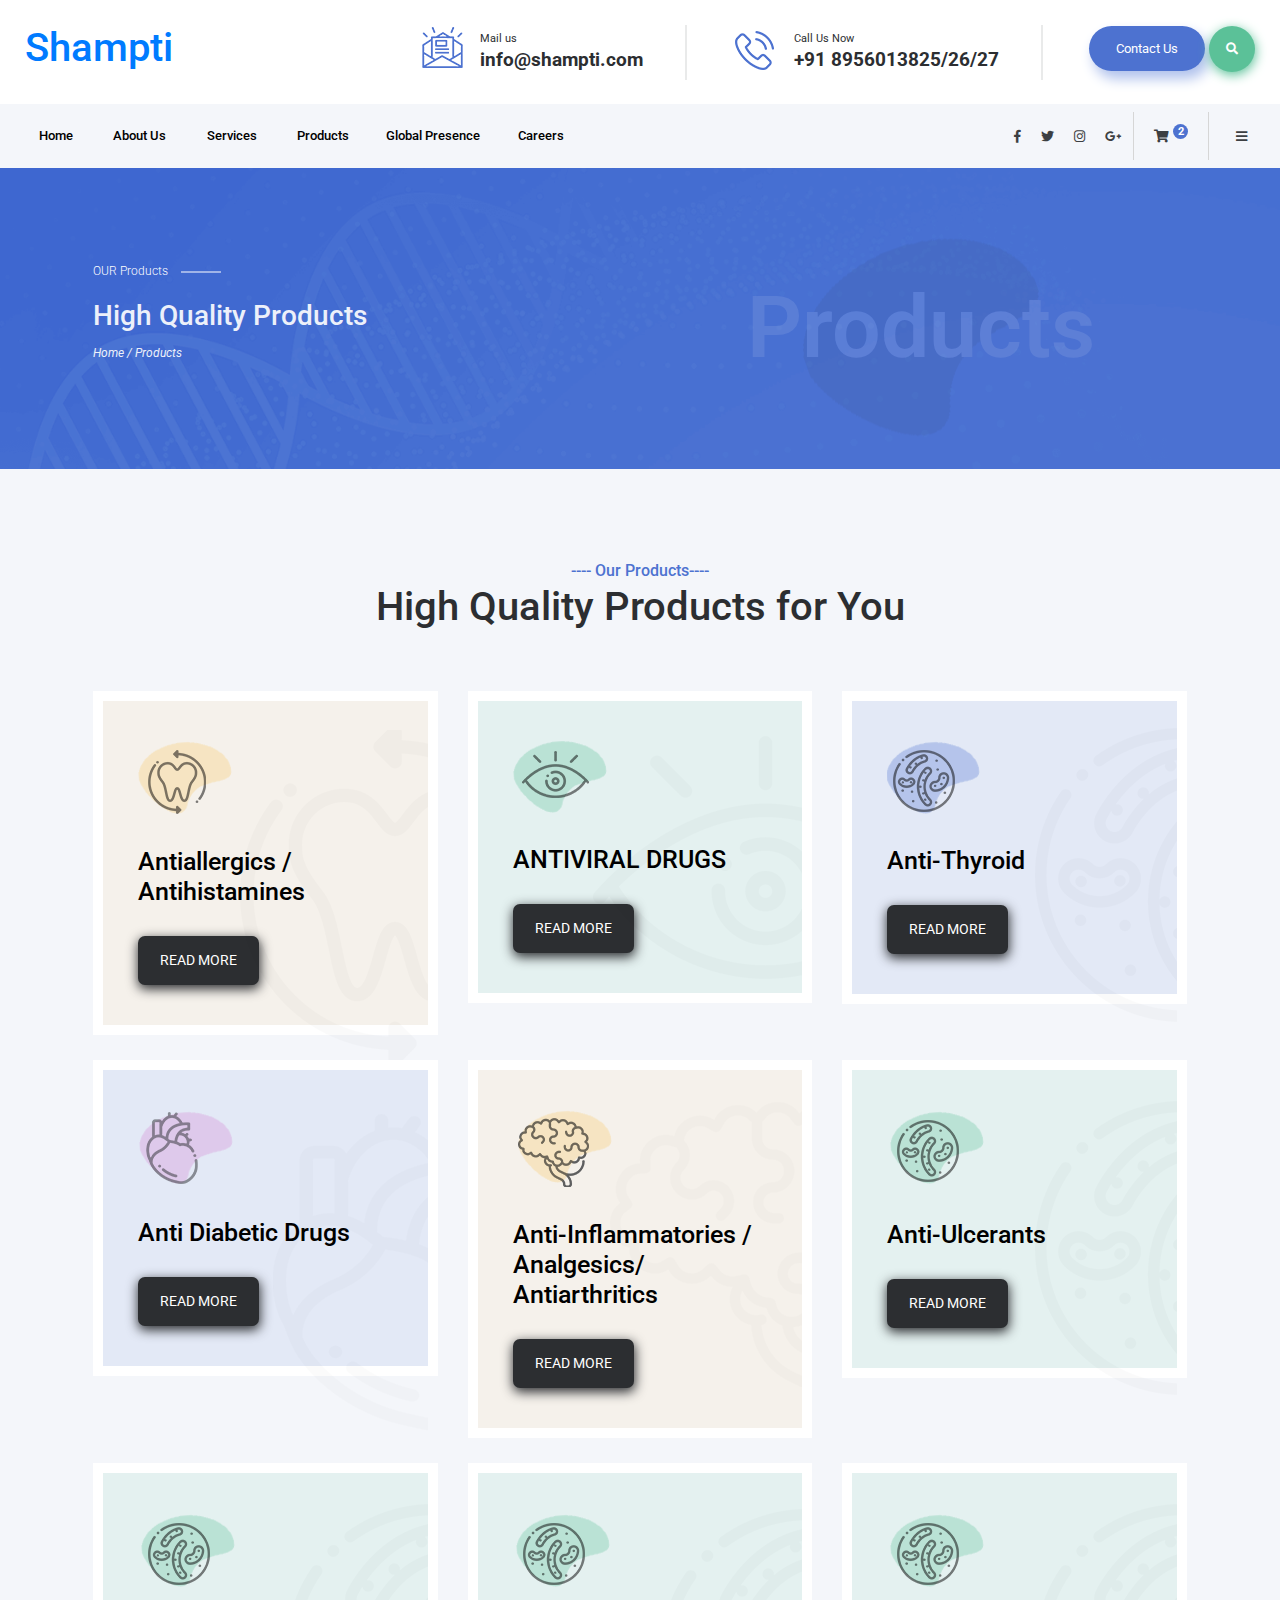
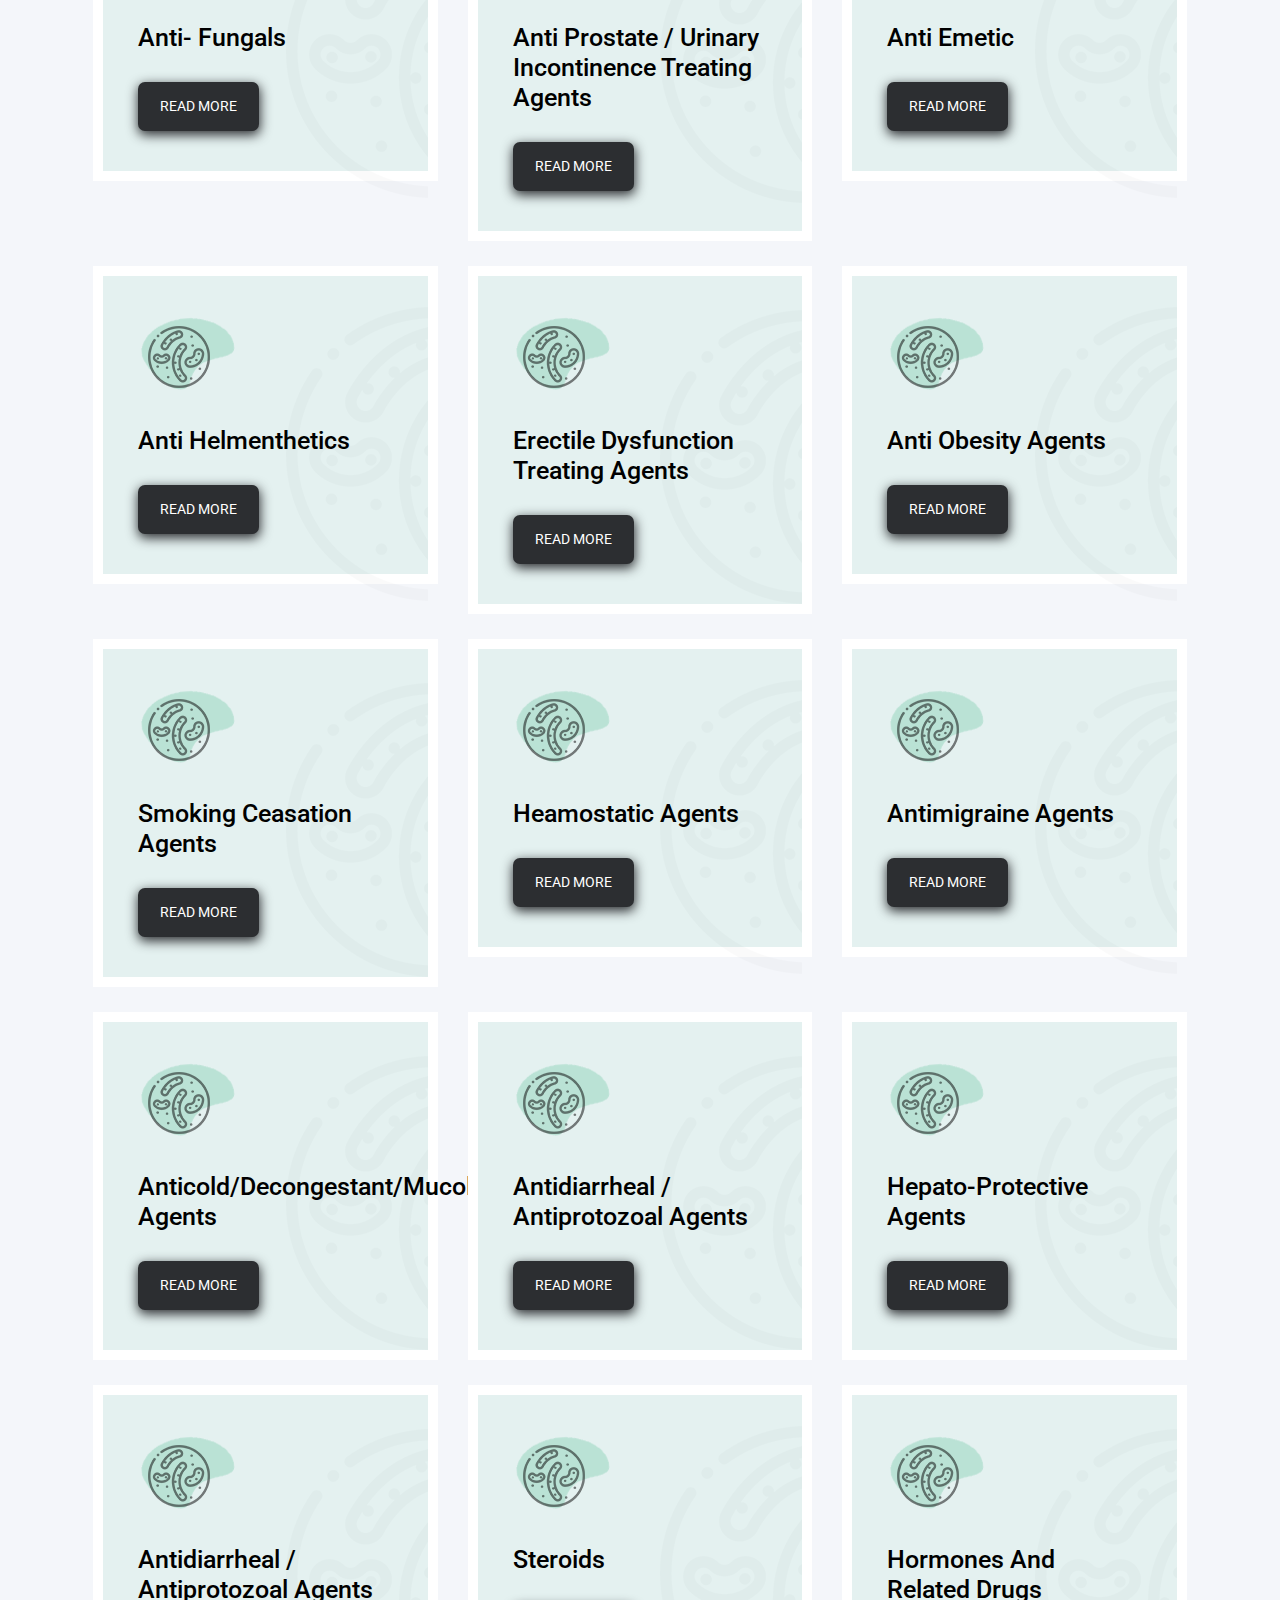
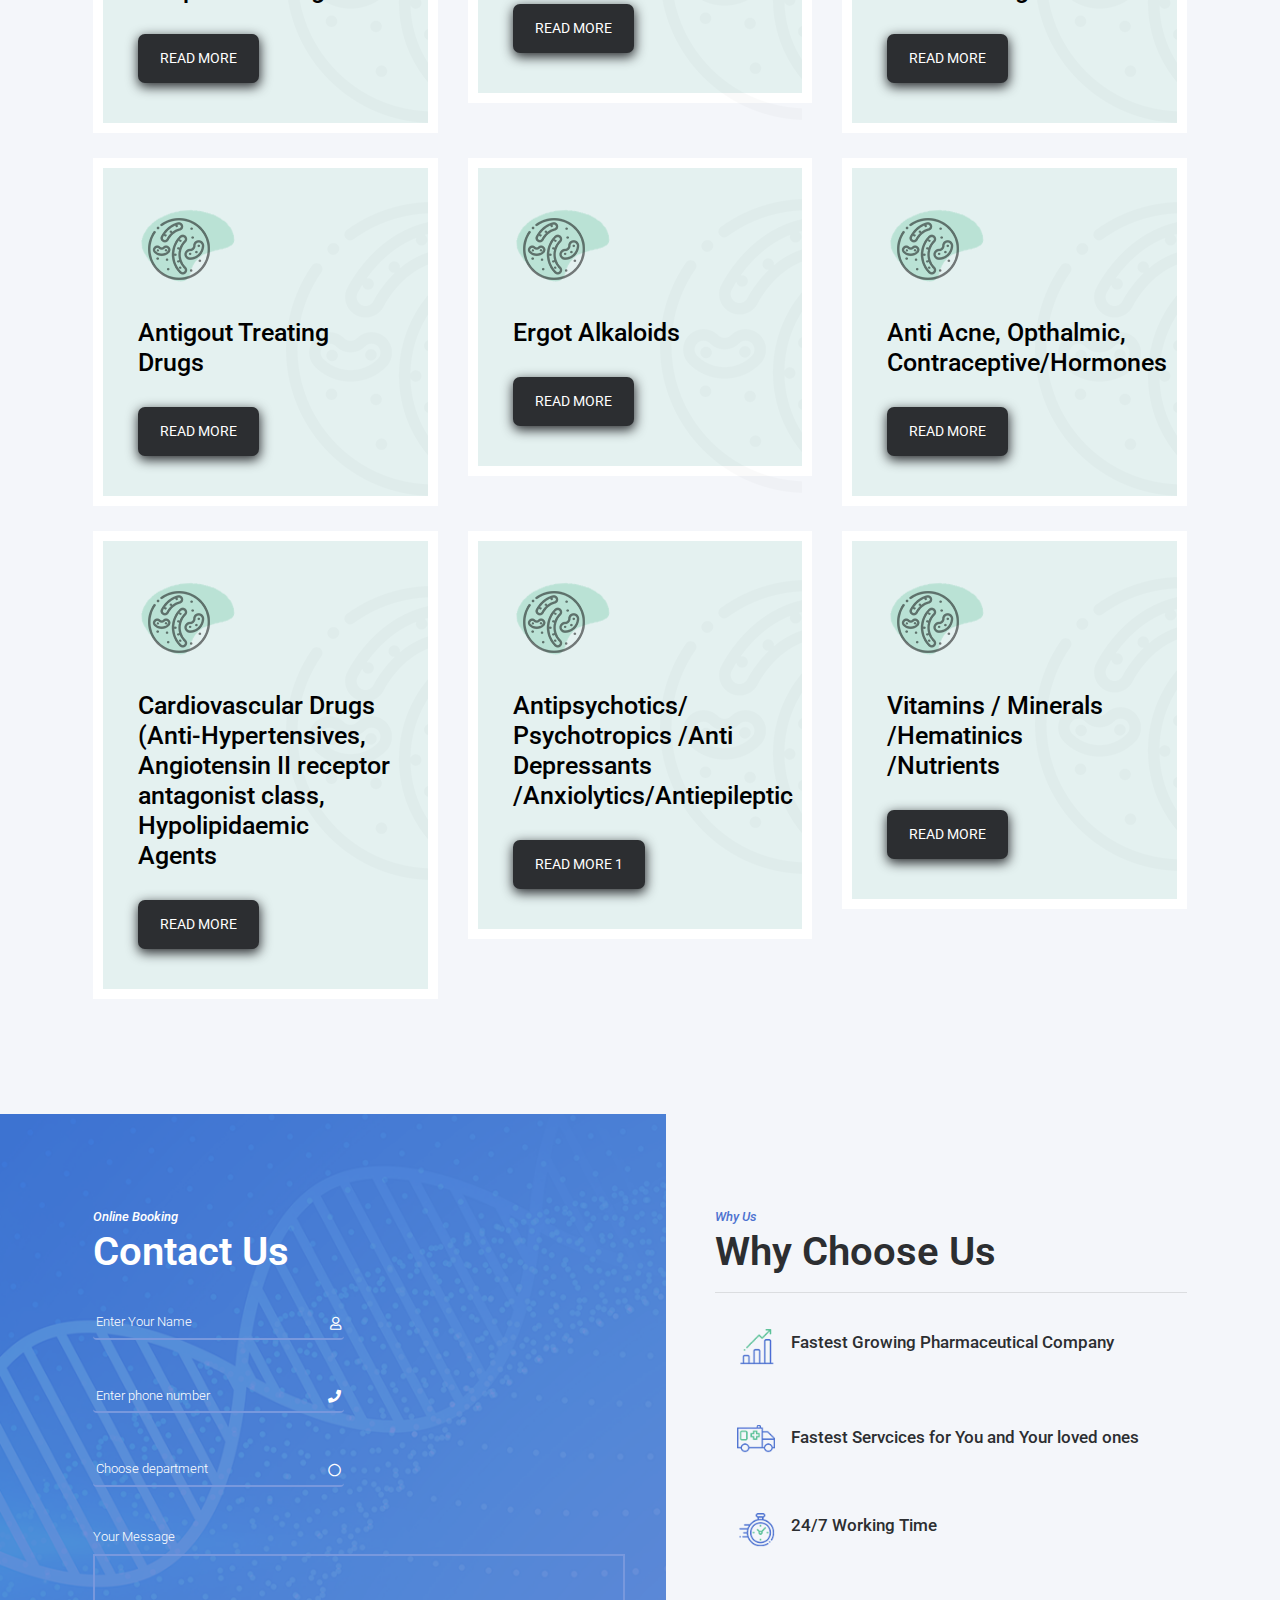
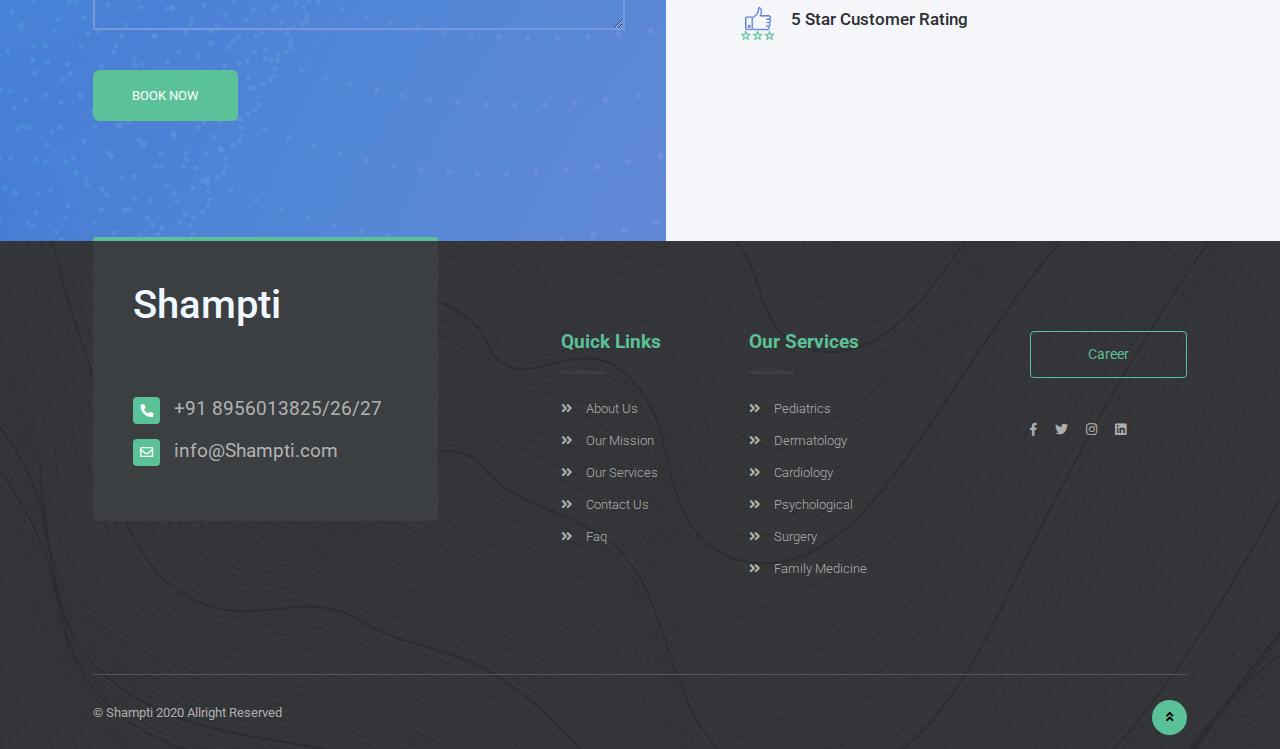
==== commit 7dc9d131: "third change" ====
--- a/products.html
+++ b/products.html
@@ -474,7 +474,7 @@
                         <img src="images/service-icon6.png" alt="#">
                         <h3>Antipsychotics/ Psychotropics /Anti Depressants /Anxiolytics/Antiepileptic</h3>
                         <!-- <p>Lorem ipsum dolor sit amet, consectetur adipisicing elit, sed do eius mod tempor incididunt ut labore </p> -->
-                        <a href="#" class="btn btn-dark">READ MORE</a>
+                        <a href="#" class="btn btn-dark">READ MORE 1</a>
                         <div class="service-bg-icon">
                             <img src="images/services-bg6.png" class="img-fluid" alt="#">
                         </div>
